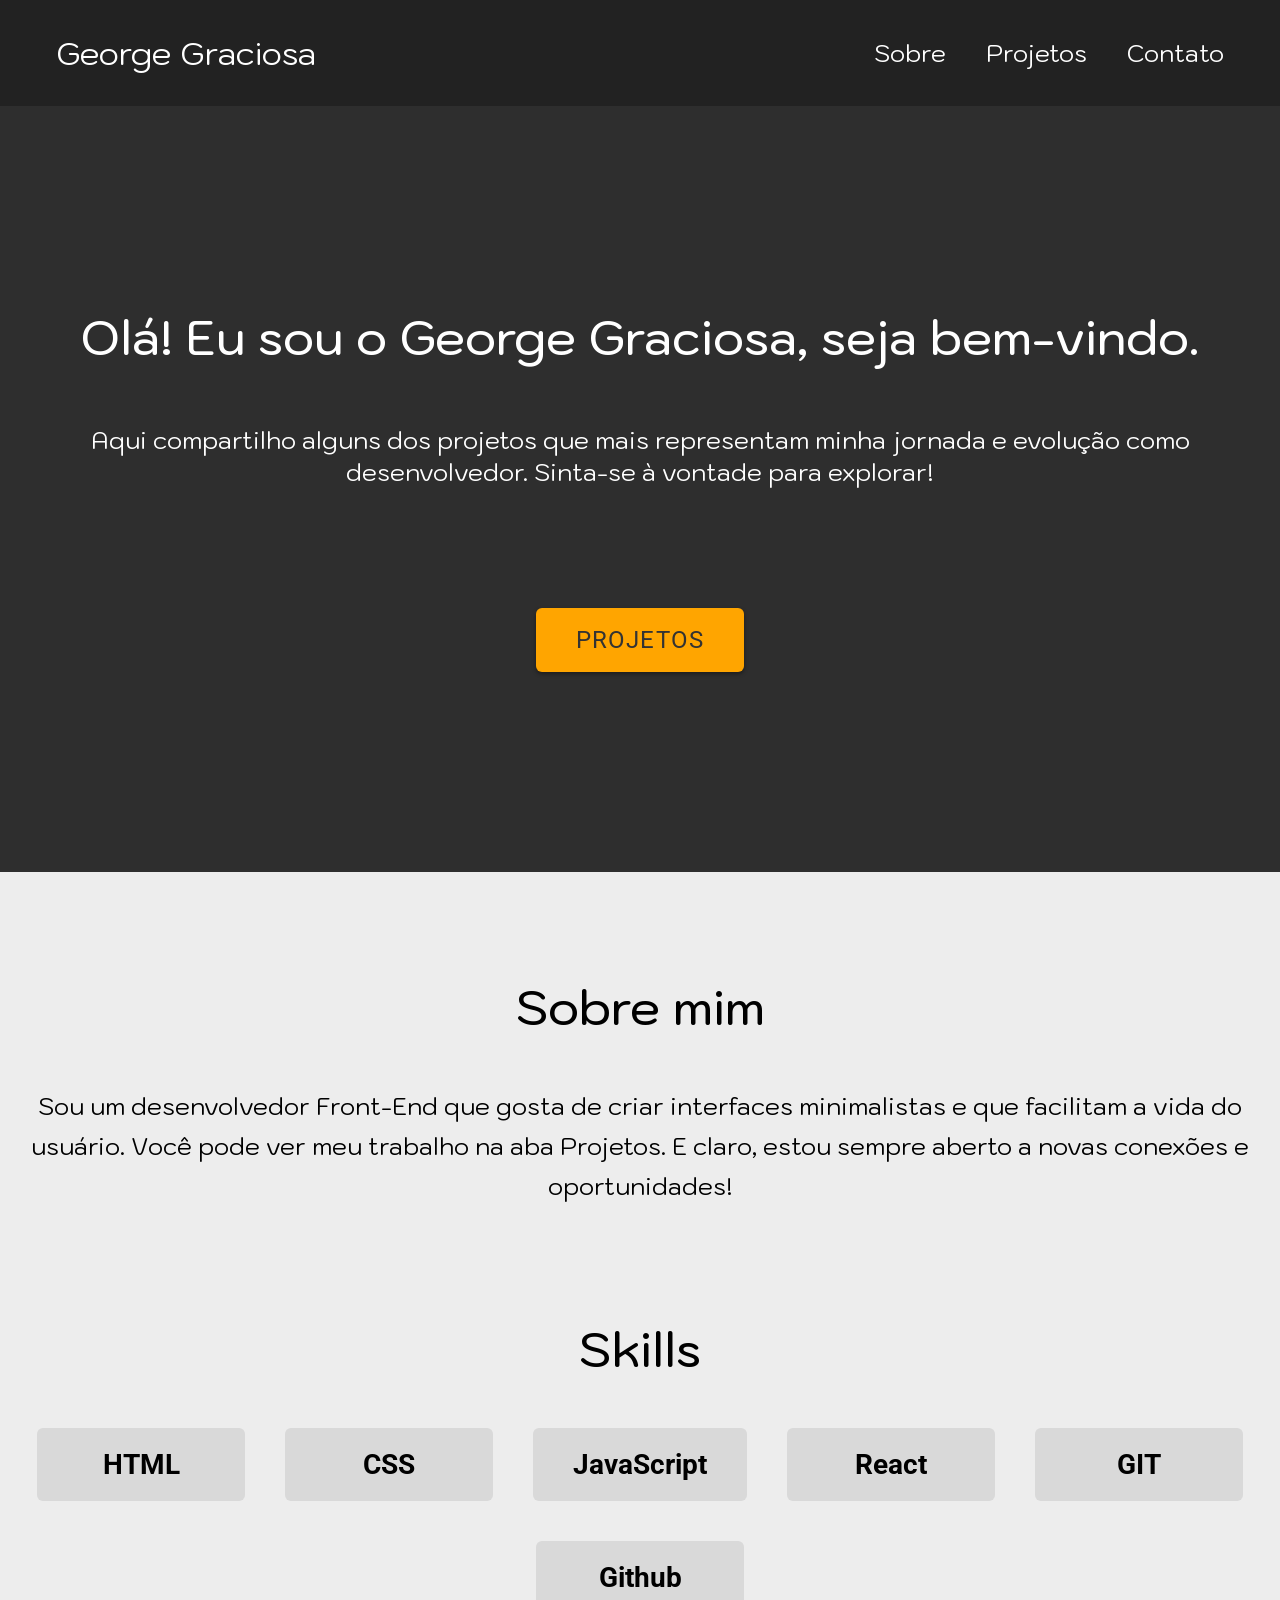
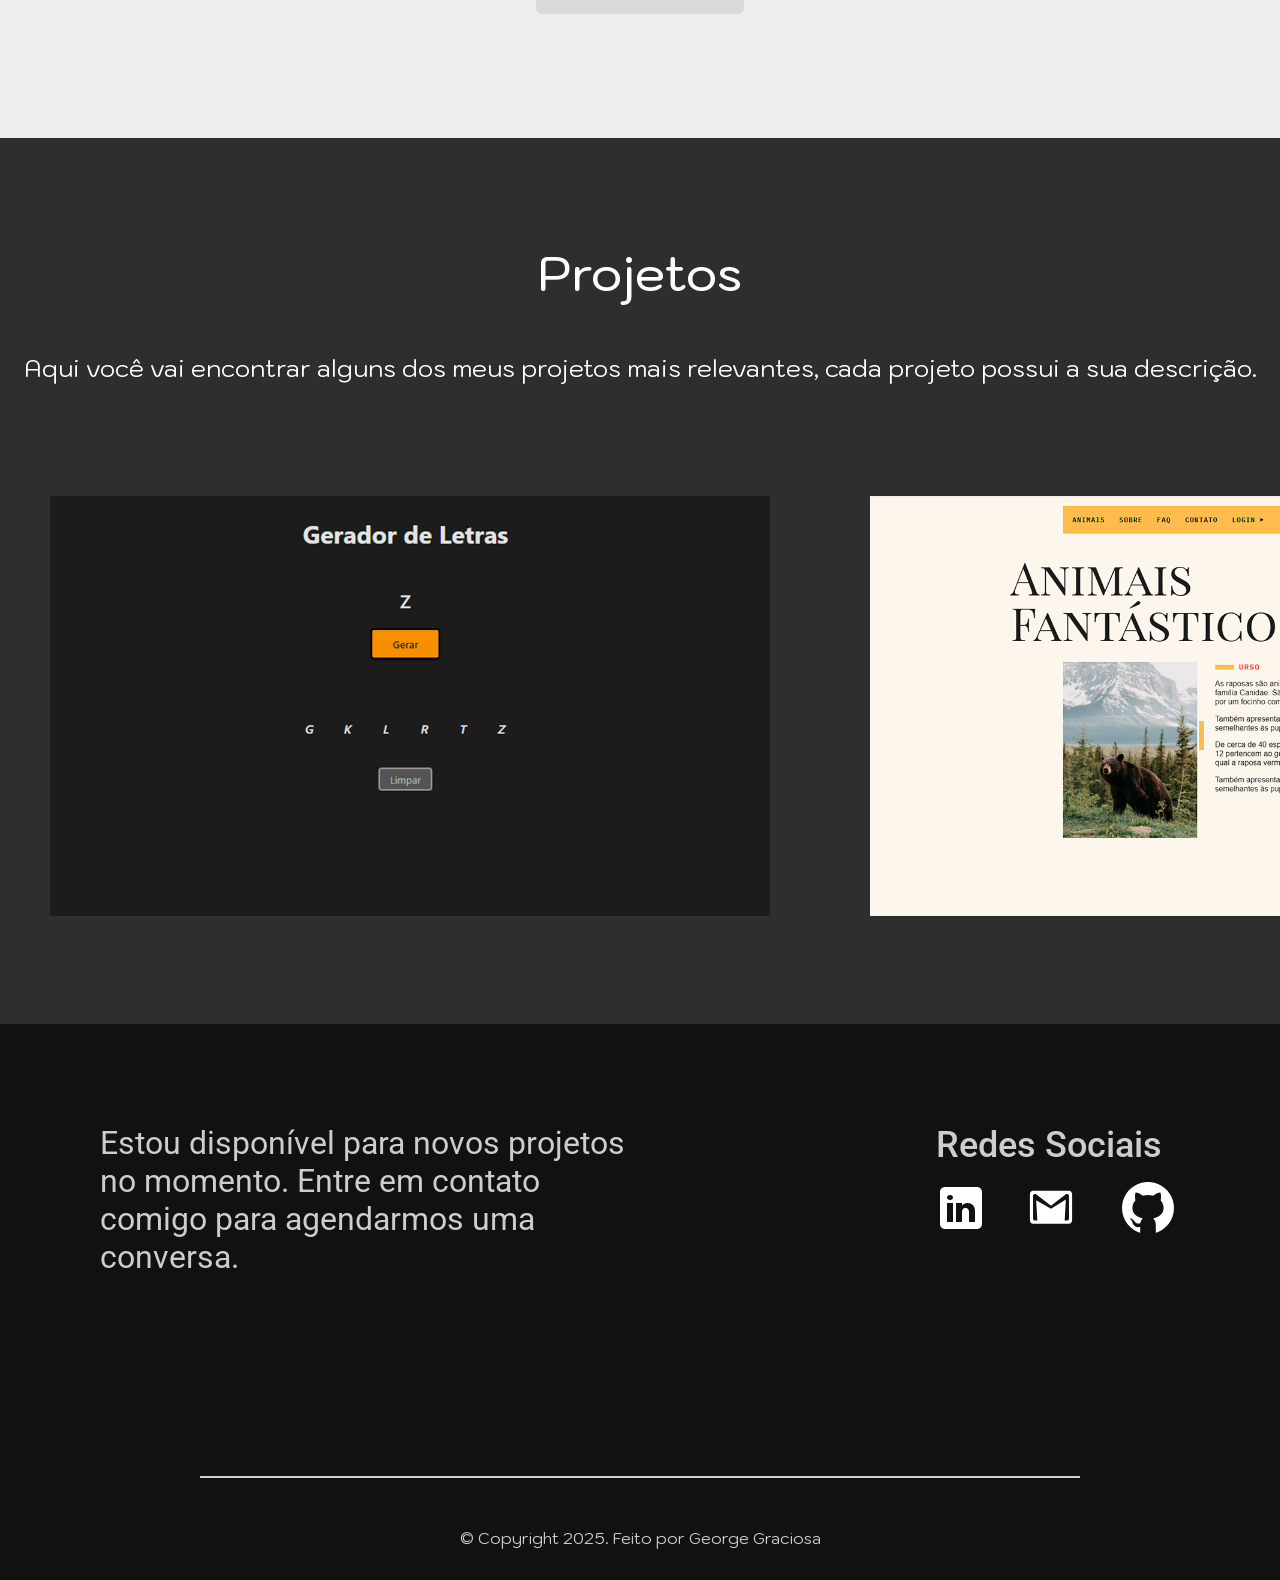
==== index.html @ 44a3e609 "estilizado parte de contatos, ajustado hover do header" ====
<!DOCTYPE html>
<html lang="pt_br">

<head>
  <meta charset="UTF-8">
  <meta name="viewport" content="width=device-width, initial-scale=1.0">
  <title>George Graciosa</title>
  <link rel="stylesheet" href="/style/style.css">
  <link rel="preconnect" href="https://fonts.googleapis.com">
  <link rel="preconnect" href="https://fonts.gstatic.com" crossorigin>
  <link href="https://fonts.googleapis.com/css2?family=Kodchasan:wght@400;500&family=Roboto:ital,wght@0,100..700;1,100..700&display=swap" rel="stylesheet">
</head>

<body>

  <div id="grid-container">
    <h3 id="home-title" class="kod-regular-font">
      <a href="#home">George Graciosa</a>
    </h3>
    <nav id="nav-menu">
      <ul id="nav-list">
        <li class="kod-regular-font"><a href="#sobre-menu">Sobre</a></li>
        <li class="kod-regular-font"><a href="#projetos-menu">Projetos</a></li>
        <li class="kod-regular-font"><a href="#contatos-menu">Contato</a></li>
      </ul>
    </nav>
  </div>

  <div id="home">
    <div id="home-text">
      <h1 class="kod-font">Olá! Eu sou o George Graciosa, seja bem-vindo.</h1>
      <p class="kod-regular-font">Aqui compartilho alguns dos projetos que mais representam minha jornada e evolução como desenvolvedor. Sinta-se à vontade para explorar!</p>
    </div>

    <button id="project-button">PROJETOS</button>
  </div>

  <div id="sobre-menu">
    <h2 class="kod-font">Sobre mim</h2>
    <p class="kod-regular-font">Sou um desenvolvedor Front-End que gosta de criar interfaces minimalistas e que facilitam a vida do usuário.
      Você pode ver meu trabalho na aba Projetos. E claro, estou sempre aberto a novas conexões e oportunidades!</p>

    <h2 class="kod-font">Skills</h2>
    <div id="skills">
      <ul>
        <li class="roboto-bold-font">HTML</li>
        <li class="roboto-bold-font">CSS</li>
        <li class="roboto-bold-font">JavaScript</li>
        <li class="roboto-bold-font">React</li>
        <li class="roboto-bold-font">GIT</li>
        <li class="roboto-bold-font">Github</li>
      </ul>
    </div>
  </div>

  <div id="projetos-menu">
    <h2 class="kod-font">Projetos</h2>
    <p class="kod-regular-font">Aqui você vai encontrar alguns dos meus projetos mais relevantes, cada projeto possui a sua descrição.</p>
    <div id="slides-wrapper">
      <ul id="slides">
        <li><img src="/img/foto1.png" alt=""></li>
        <li><img src="/img/foto3.png" alt=""></li>
        <li><img src="/img/foto2.png" alt=""></li>
      </ul>
    </div>
    <div id="slide-description" class="roboto-font"></div>
  </div>

  <div id="contatos-menu">
    <p class="roboto-regular-font">Estou disponível para novos projetos no momento. Entre em contato comigo para agendarmos uma conversa.</p>

    <div id="social-wrap">
      <h3 class='roboto-font'>Redes Sociais</h3>
      <ul id="socials">
        <li><img src="/img/icone3.svg" alt=""></li>
        <li><img src="/img/icone2.svg" alt=""></li>
        <li><img src="/img/icone1.svg" alt=""></li>
      </ul>
    </div>

    <div id="line"></div>
    <p class="kod-regular-font" id="footer">© Copyright 2025. Feito por George Graciosa</p>
  </div>

  <script src="/js/script.js"></script>
</body>

</html>
---- style/style.css ----
@import 'geral.css';
@import 'header.css';
@import 'home.css';
@import 'about.css';
@import 'project.css';
@import 'contact.css';
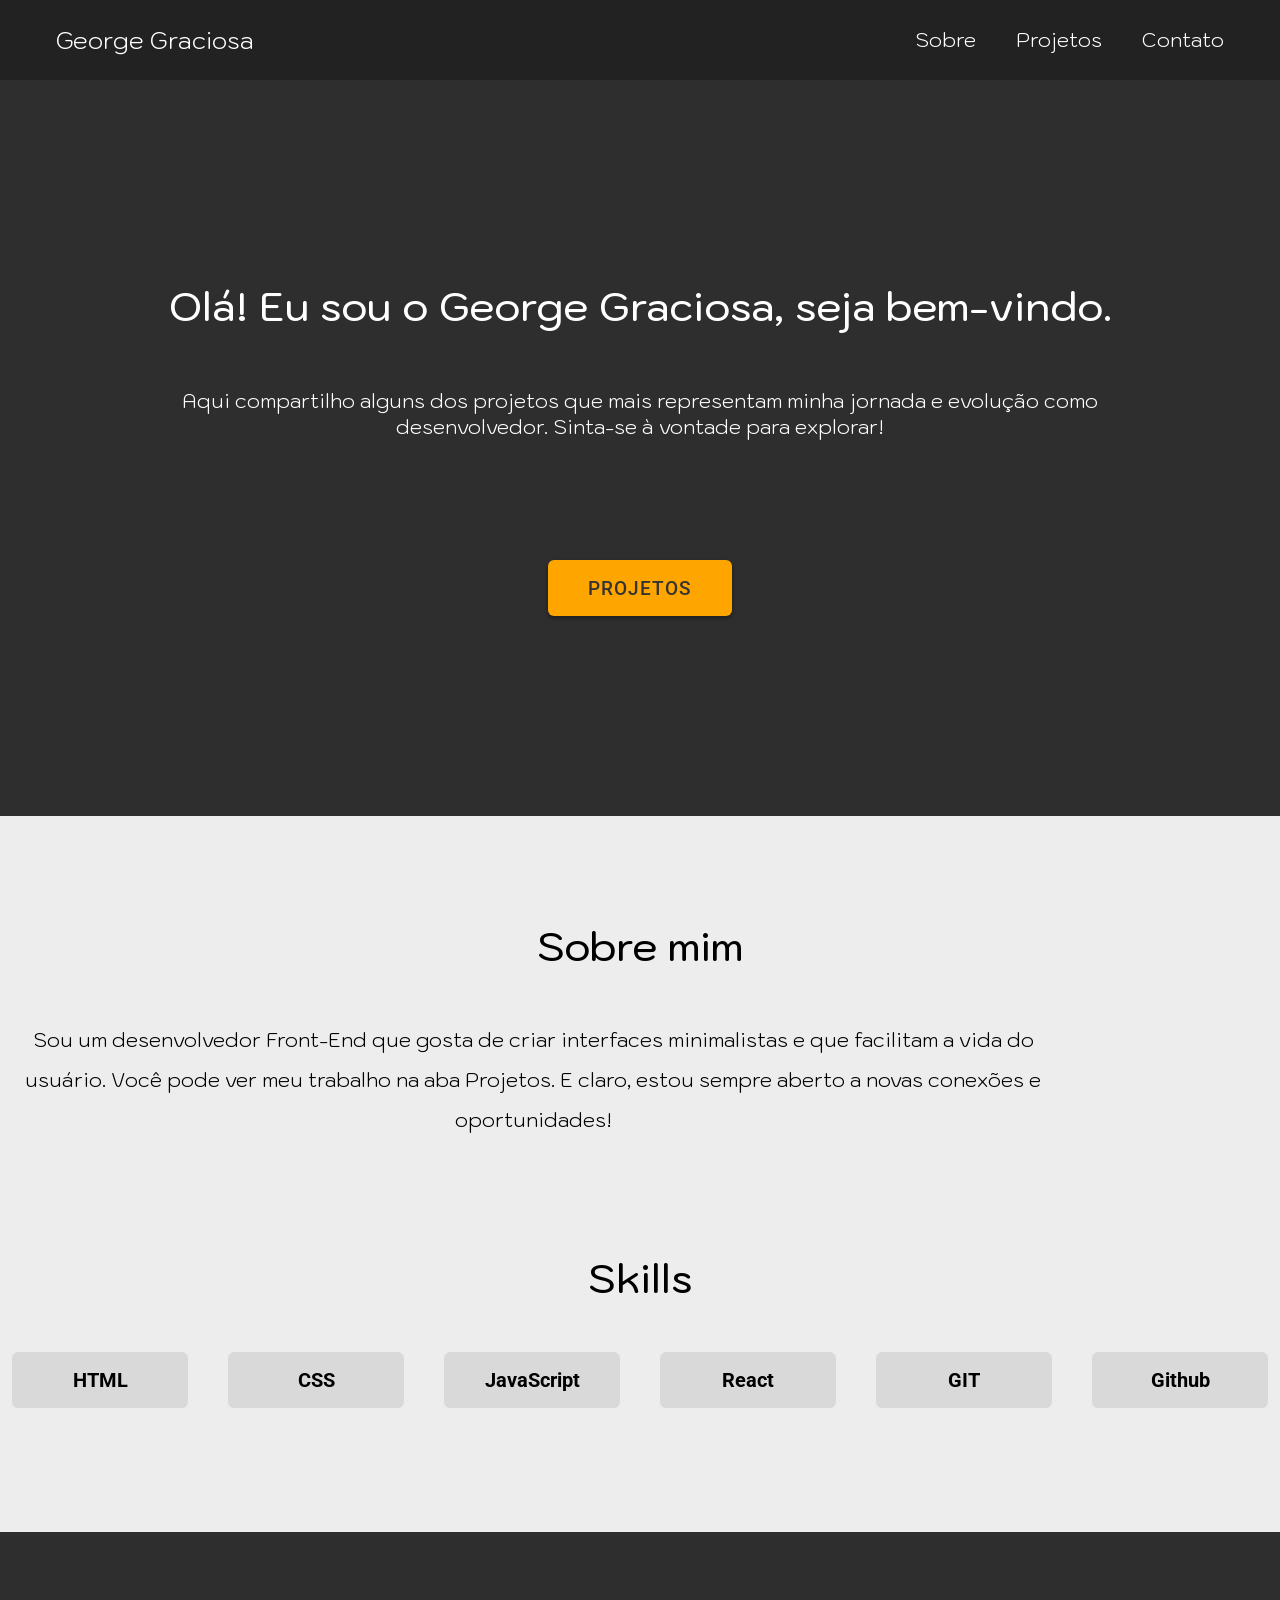
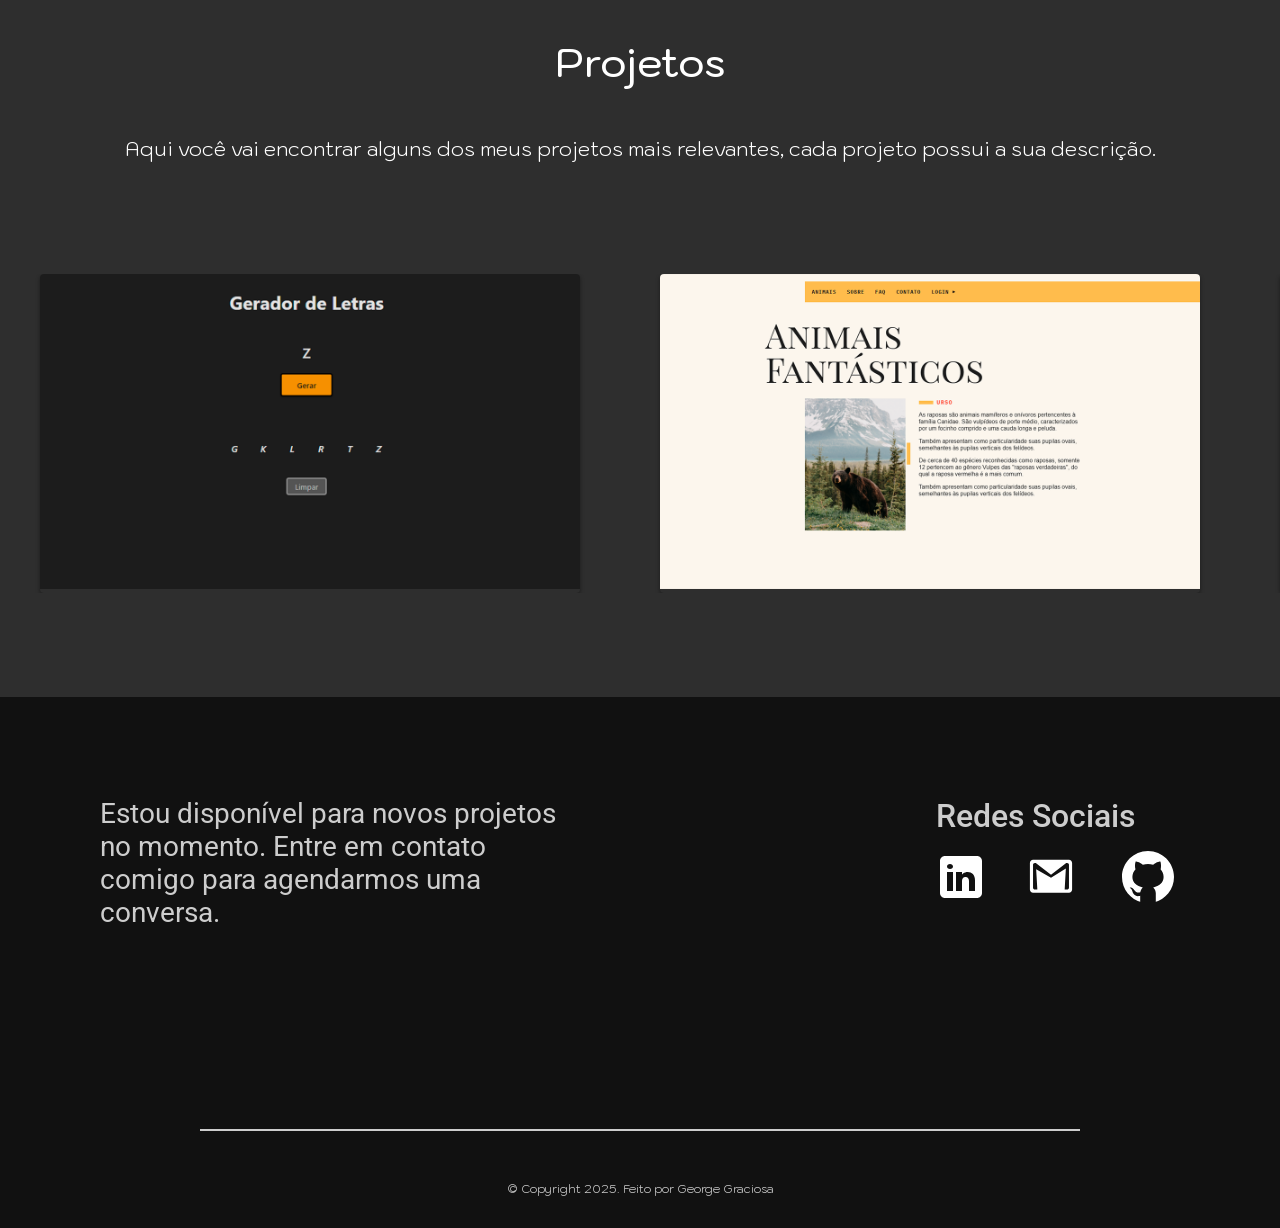
==== commit a462de78: "ajustado tamanho das fontes e imagens" ====
--- a/index.html
+++ b/index.html
@@ -8,7 +8,7 @@
   <link rel="stylesheet" href="/style/style.css">
   <link rel="preconnect" href="https://fonts.googleapis.com">
   <link rel="preconnect" href="https://fonts.gstatic.com" crossorigin>
-  <link href="https://fonts.googleapis.com/css2?family=Kodchasan:wght@400;500&family=Roboto:ital,wght@0,100..700;1,100..700&display=swap" rel="stylesheet">
+  <link href="https://fonts.googleapis.com/css2?family=Kodchasan:wght@300;500&family=Roboto:ital,wght@0,100..700;1,100..700&display=swap" rel="stylesheet">
 </head>
 
 <body>
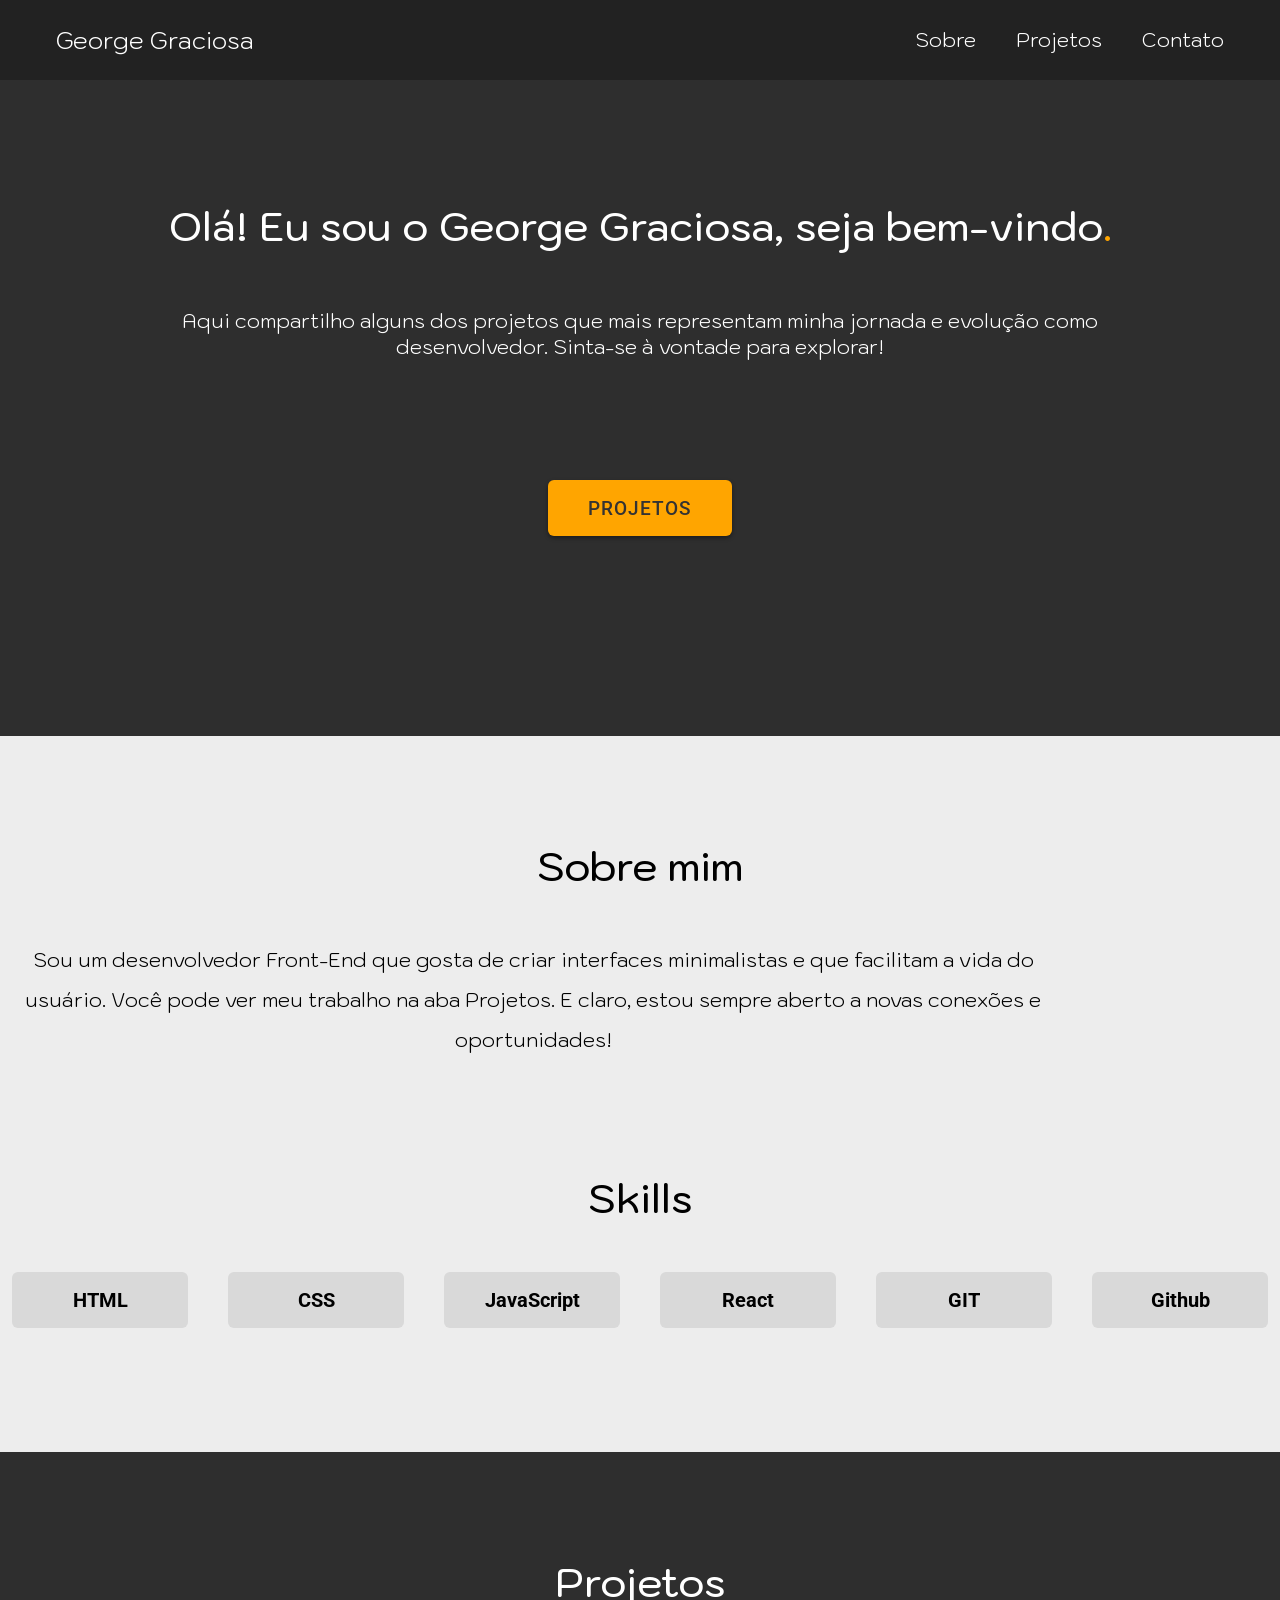
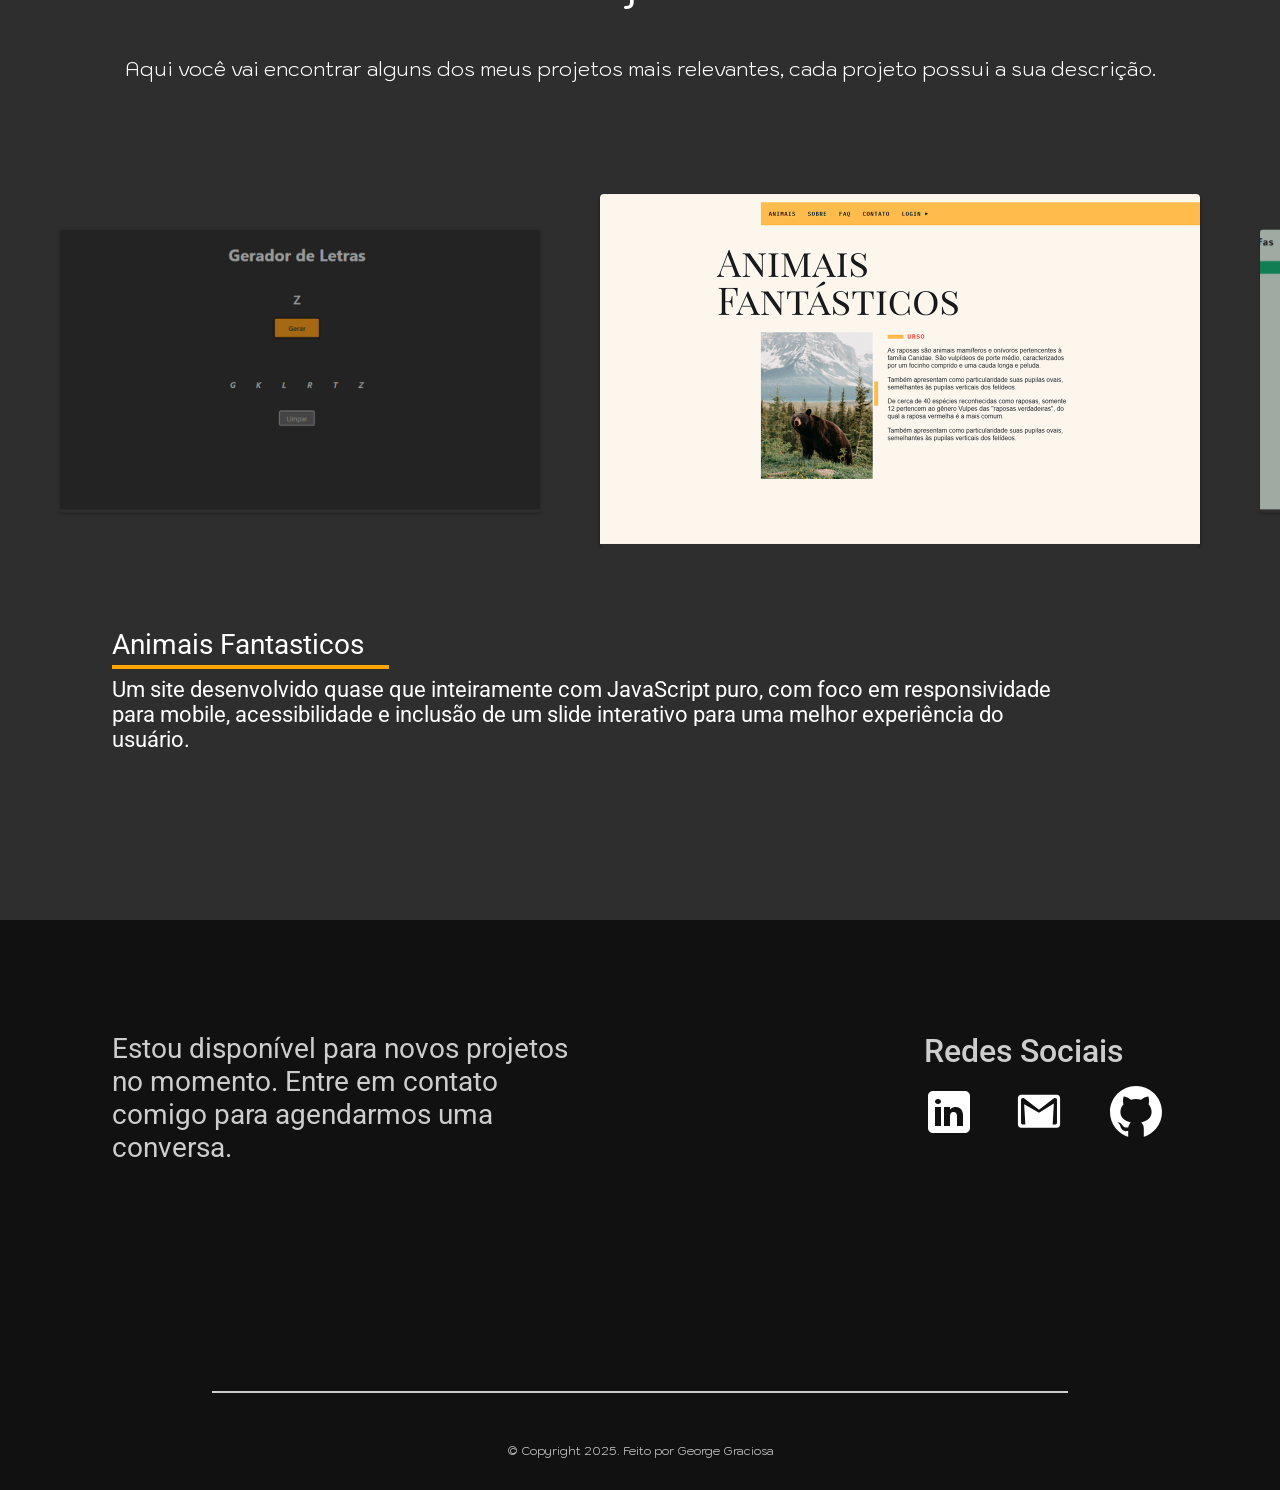
==== commit 92658453: "incluido ações com JS para mostrar os projetos e suas descricoes, ajustes no HTML e em alguns pontos" ====
--- a/index.html
+++ b/index.html
@@ -12,27 +12,28 @@
 </head>
 
 <body>
-
-  <div id="grid-container">
-    <h3 id="home-title" class="kod-regular-font">
-      <a href="#home">George Graciosa</a>
-    </h3>
-    <nav id="nav-menu">
-      <ul id="nav-list">
-        <li class="kod-regular-font"><a href="#sobre-menu">Sobre</a></li>
-        <li class="kod-regular-font"><a href="#projetos-menu">Projetos</a></li>
-        <li class="kod-regular-font"><a href="#contatos-menu">Contato</a></li>
-      </ul>
-    </nav>
-  </div>
+  <header id="header">
+    <div id="grid-container">
+      <h3 id="home-title" class="kod-regular-font">
+        <a href="#home">George Graciosa</a>
+      </h3>
+      <nav id="nav-menu">
+        <ul id="nav-list">
+          <li class="kod-regular-font"><a href="#sobre-menu">Sobre</a></li>
+          <li class="kod-regular-font"><a href="#projetos-menu">Projetos</a></li>
+          <li class="kod-regular-font"><a href="#contatos-menu">Contato</a></li>
+        </ul>
+      </nav>
+    </div>
+  </header>
 
   <div id="home">
     <div id="home-text">
-      <h1 class="kod-font">Olá! Eu sou o George Graciosa, seja bem-vindo.</h1>
+      <h1 class="kod-font">Olá! Eu sou o George Graciosa, seja bem-vindo<span>.</span></h1>
       <p class="kod-regular-font">Aqui compartilho alguns dos projetos que mais representam minha jornada e evolução como desenvolvedor. Sinta-se à vontade para explorar!</p>
     </div>
 
-    <button id="project-button">PROJETOS</button>
+    <a id="project-button" href="#projetos-menu">PROJETOS</a>
   </div>
 
   <div id="sobre-menu">
@@ -63,7 +64,21 @@
         <li><img src="/img/foto2.png" alt=""></li>
       </ul>
     </div>
-    <div id="slide-description" class="roboto-font"></div>
+    <div id="slide-description" class="roboto-font">
+      <div id="projeto1">
+        <h3><a href="https://github.com/GeorgeGraciosa/gerador-de-letras" target="_blank">Gerador de Letras</a></h3>
+        <p>Um gerador de letras aleatórias, criado com React.
+          Possui uma interface leve e responsiva, garantindo uma ótima experiência tanto em desktops quanto em dispositivos móveis.</p>
+      </div>
+      <div id="projeto2" class="active">
+        <h3><a href="https://github.com/GeorgeGraciosa/animais-fantasticos" target="_blank">Animais Fantasticos</a></h3>
+        <p>Um site desenvolvido quase que inteiramente com JavaScript puro, com foco em responsividade para mobile, acessibilidade e inclusão de um slide interativo para uma melhor experiência do usuário.</p>
+      </div>
+      <div id="projeto3">
+        <h3><a href="https://github.com/GeorgeGraciosa/aplicacao-de-tarefas" target="_blank">Lista de Tarefas</a></h3>
+        <p>Este projeto é uma aplicação desenvolvida com React para o gerenciamento de tarefas pessoais, com foco em separação entre tarefas de casa e tarefas relacionadas ao trabalho.</p>
+      </div>
+    </div>
   </div>
 
   <div id="contatos-menu">
@@ -72,17 +87,18 @@
     <div id="social-wrap">
       <h3 class='roboto-font'>Redes Sociais</h3>
       <ul id="socials">
-        <li><img src="/img/icone3.svg" alt=""></li>
-        <li><img src="/img/icone2.svg" alt=""></li>
-        <li><img src="/img/icone1.svg" alt=""></li>
+        <li><a href="https://www.linkedin.com/in/george-graciosa/" target="_blank"><img src="/img/icone3.svg" alt="icone linkedin"></a></li>
+        <li><a href="#contatos-menu" id="email"><img src="/img/icone2.svg" alt="icone e-mail"></a></li>
+        <li><a href="https://github.com/GeorgeGraciosa" target="_blank"><img src="/img/icone1.svg" alt="icone github"></a></li>
       </ul>
+      <div id="alert" class="alert">E-mail copiado!</div>
     </div>
 
     <div id="line"></div>
     <p class="kod-regular-font" id="footer">© Copyright 2025. Feito por George Graciosa</p>
   </div>
 
-  <script src="/js/script.js"></script>
+  <script type="module" src="/js/script.js"></script>
 </body>
 
 </html>
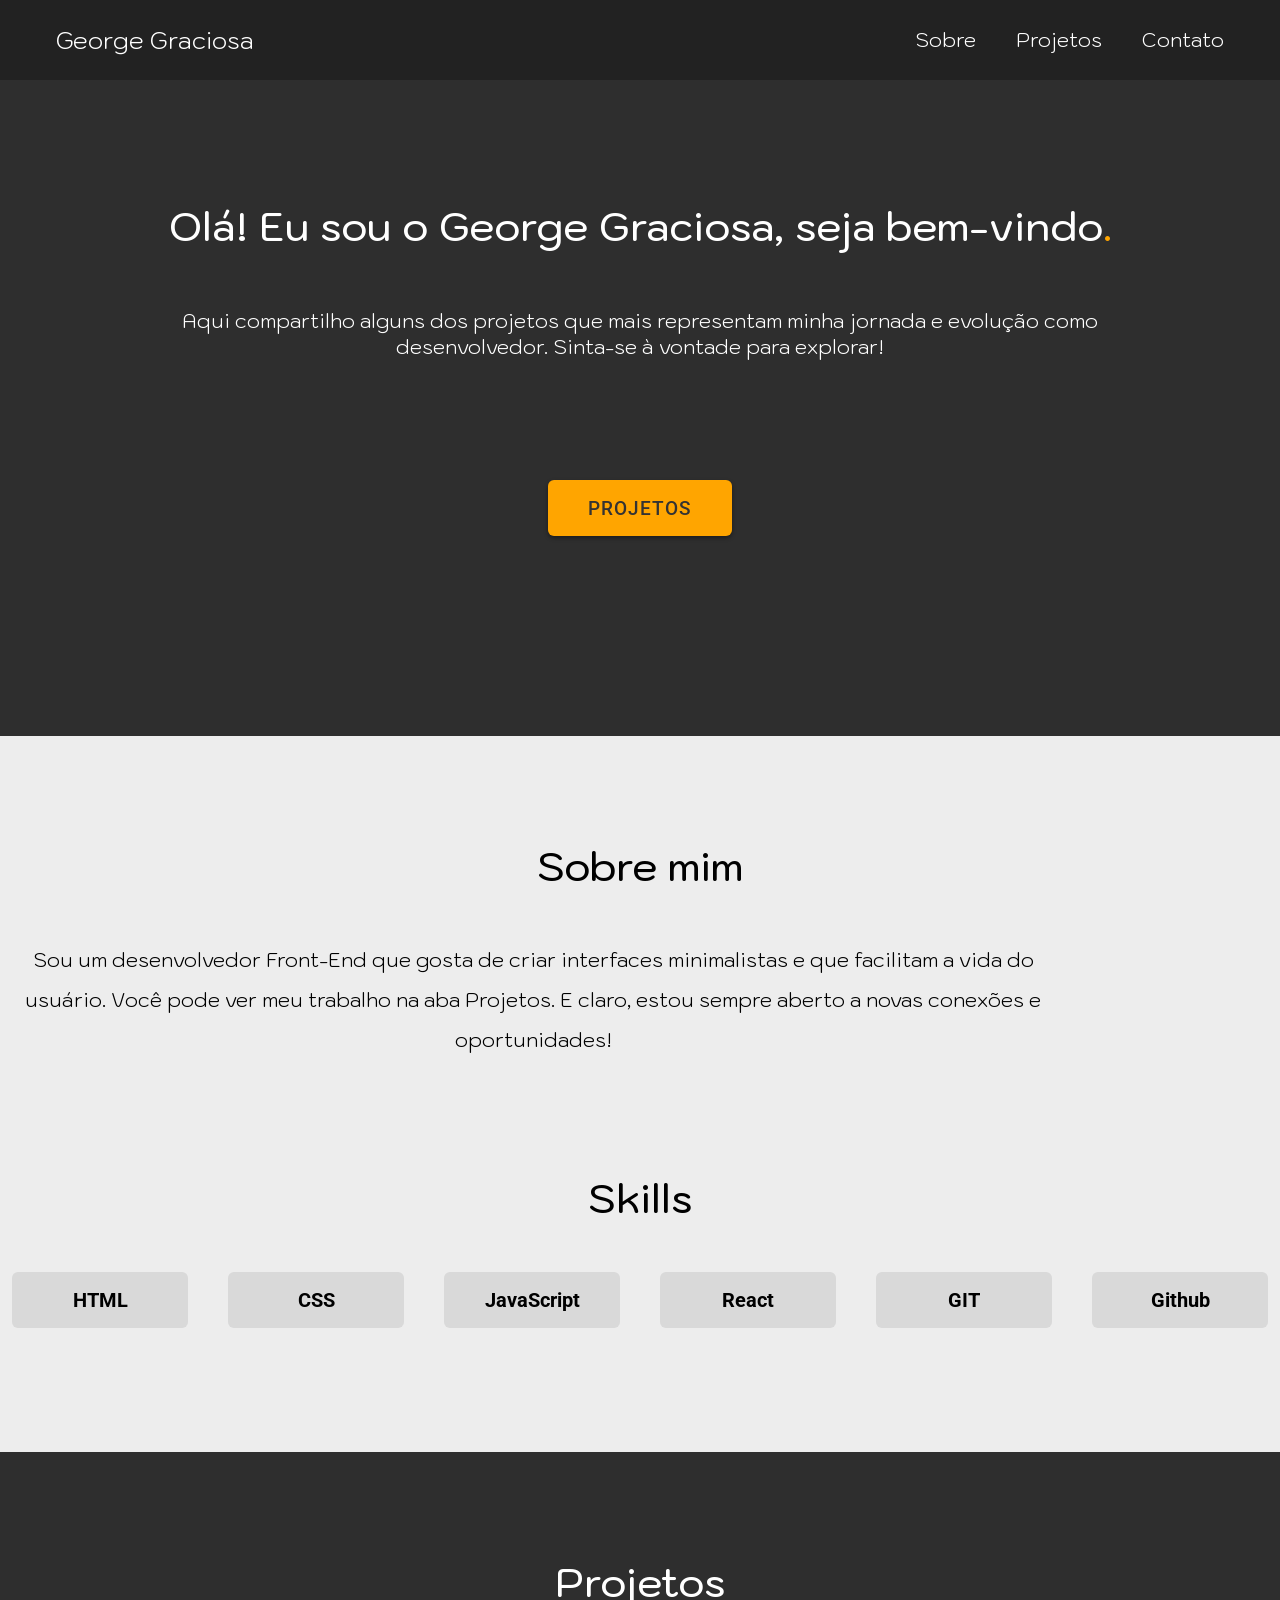
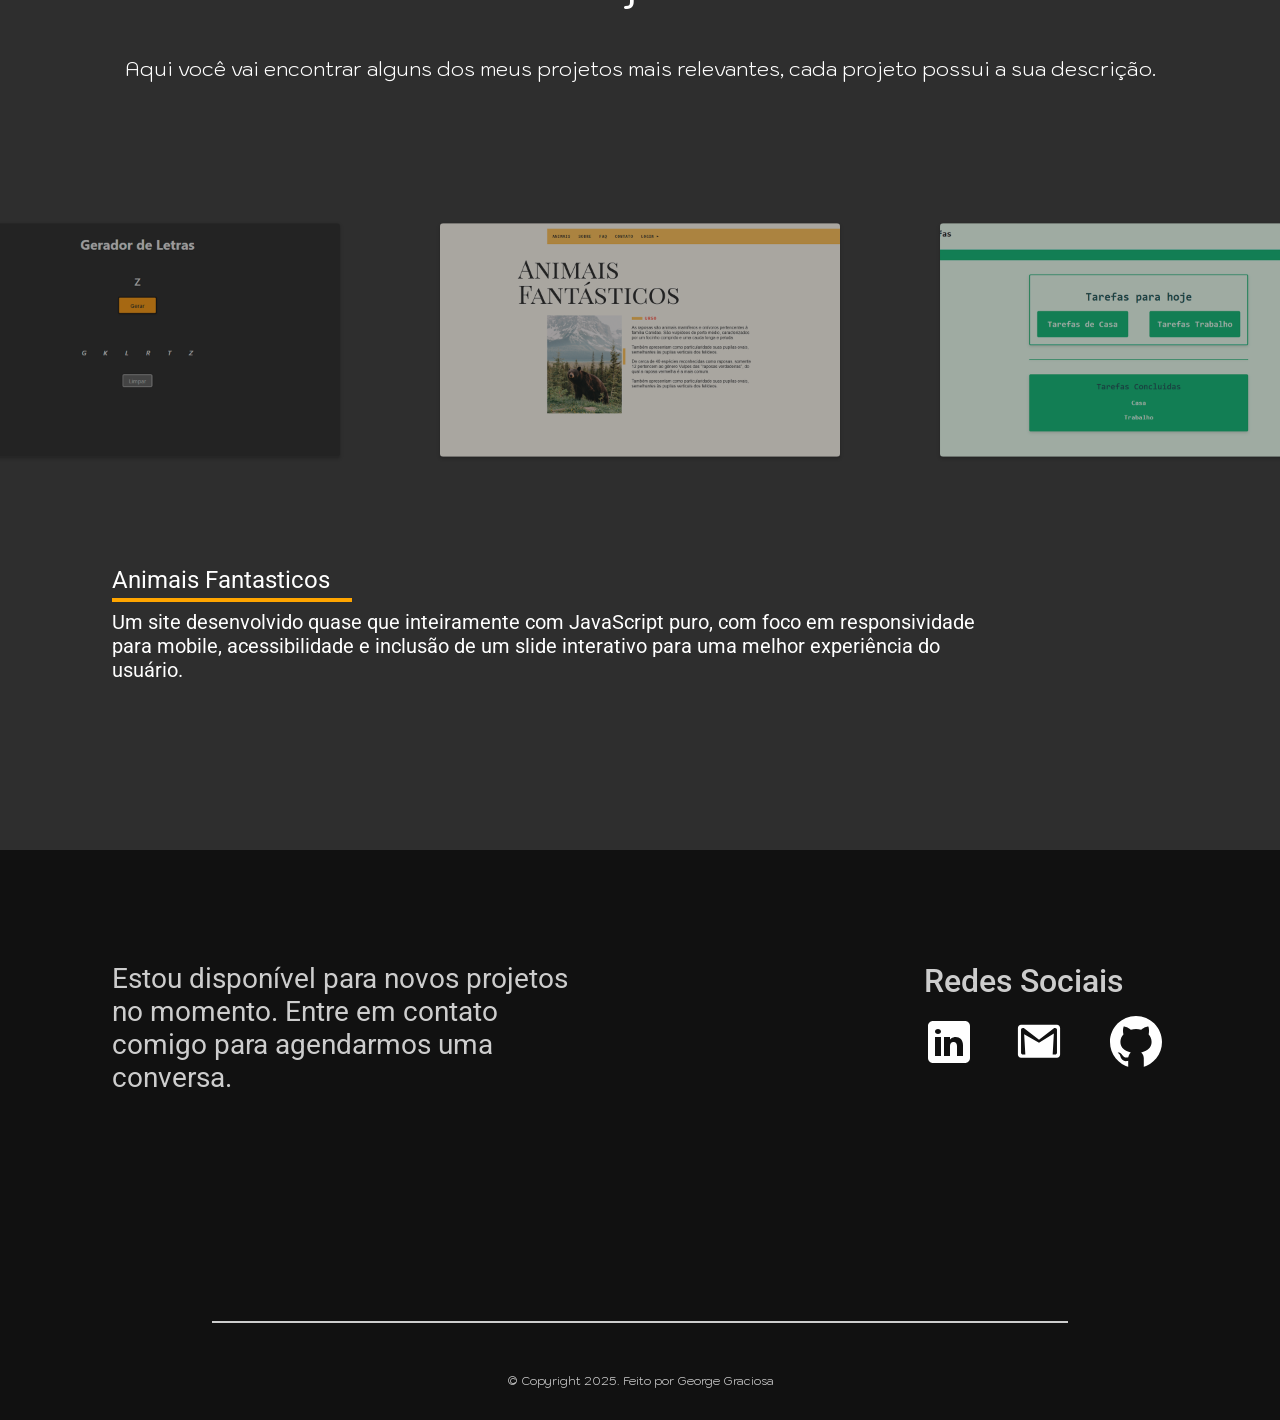
==== commit 75967522: "incluido estilo para mobile" ====
--- a/index.html
+++ b/index.html
@@ -5,7 +5,7 @@
   <meta charset="UTF-8">
   <meta name="viewport" content="width=device-width, initial-scale=1.0">
   <title>George Graciosa</title>
-  <link rel="stylesheet" href="/style/style.css">
+  <link rel="stylesheet" href="style/style.css">
   <link rel="preconnect" href="https://fonts.googleapis.com">
   <link rel="preconnect" href="https://fonts.gstatic.com" crossorigin>
   <link href="https://fonts.googleapis.com/css2?family=Kodchasan:wght@300;500&family=Roboto:ital,wght@0,100..700;1,100..700&display=swap" rel="stylesheet">
@@ -18,6 +18,7 @@
         <a href="#home">George Graciosa</a>
       </h3>
       <nav id="nav-menu">
+        <button id="menu-mobile" aria-expanded="false" aria-controls="menu"></button>
         <ul id="nav-list">
           <li class="kod-regular-font"><a href="#sobre-menu">Sobre</a></li>
           <li class="kod-regular-font"><a href="#projetos-menu">Projetos</a></li>
@@ -59,9 +60,22 @@
     <p class="kod-regular-font">Aqui você vai encontrar alguns dos meus projetos mais relevantes, cada projeto possui a sua descrição.</p>
     <div id="slides-wrapper">
       <ul id="slides">
-        <li><img src="/img/foto1.png" alt=""></li>
-        <li><img src="/img/foto3.png" alt=""></li>
-        <li><img src="/img/foto2.png" alt=""></li>
+        <li><img src="/img/foto1.png" alt="projeto1"></li>
+        <div id="slide-text-mobile">
+          <h3><a href="https://github.com/GeorgeGraciosa/gerador-de-letras" target="_blank">Gerador de Letras</a></h3>
+          <p>Um gerador de letras aleatórias, criado com React.
+            Possui uma interface leve e responsiva, garantindo uma ótima experiência tanto em desktops quanto em dispositivos móveis.</p>
+        </div>
+        <li><img src="/img/foto3.png" alt="projeto2"></li>
+        <div id="slide-text-mobile">
+          <h3><a href="https://github.com/GeorgeGraciosa/animais-fantasticos" target="_blank">Animais Fantasticos</a></h3>
+          <p>Um site desenvolvido quase que inteiramente com JavaScript puro, com foco em responsividade para mobile, acessibilidade e inclusão de um slide interativo para uma melhor experiência do usuário.</p>
+        </div>
+        <li><img src="/img/foto2.png" alt="projeto3"></li>
+        <div id="slide-text-mobile">
+          <h3><a href="https://github.com/GeorgeGraciosa/aplicacao-de-tarefas" target="_blank">Lista de Tarefas</a></h3>
+          <p>Este projeto é uma aplicação desenvolvida com React para o gerenciamento de tarefas pessoais, com foco em separação entre tarefas de casa e tarefas relacionadas ao trabalho.</p>
+        </div>
       </ul>
     </div>
     <div id="slide-description" class="roboto-font">
--- a/style/style.css
+++ b/style/style.css
@@ -4,3 +4,4 @@
 @import 'about.css';
 @import 'project.css';
 @import 'contact.css';
+@import 'menu-mobile.css';
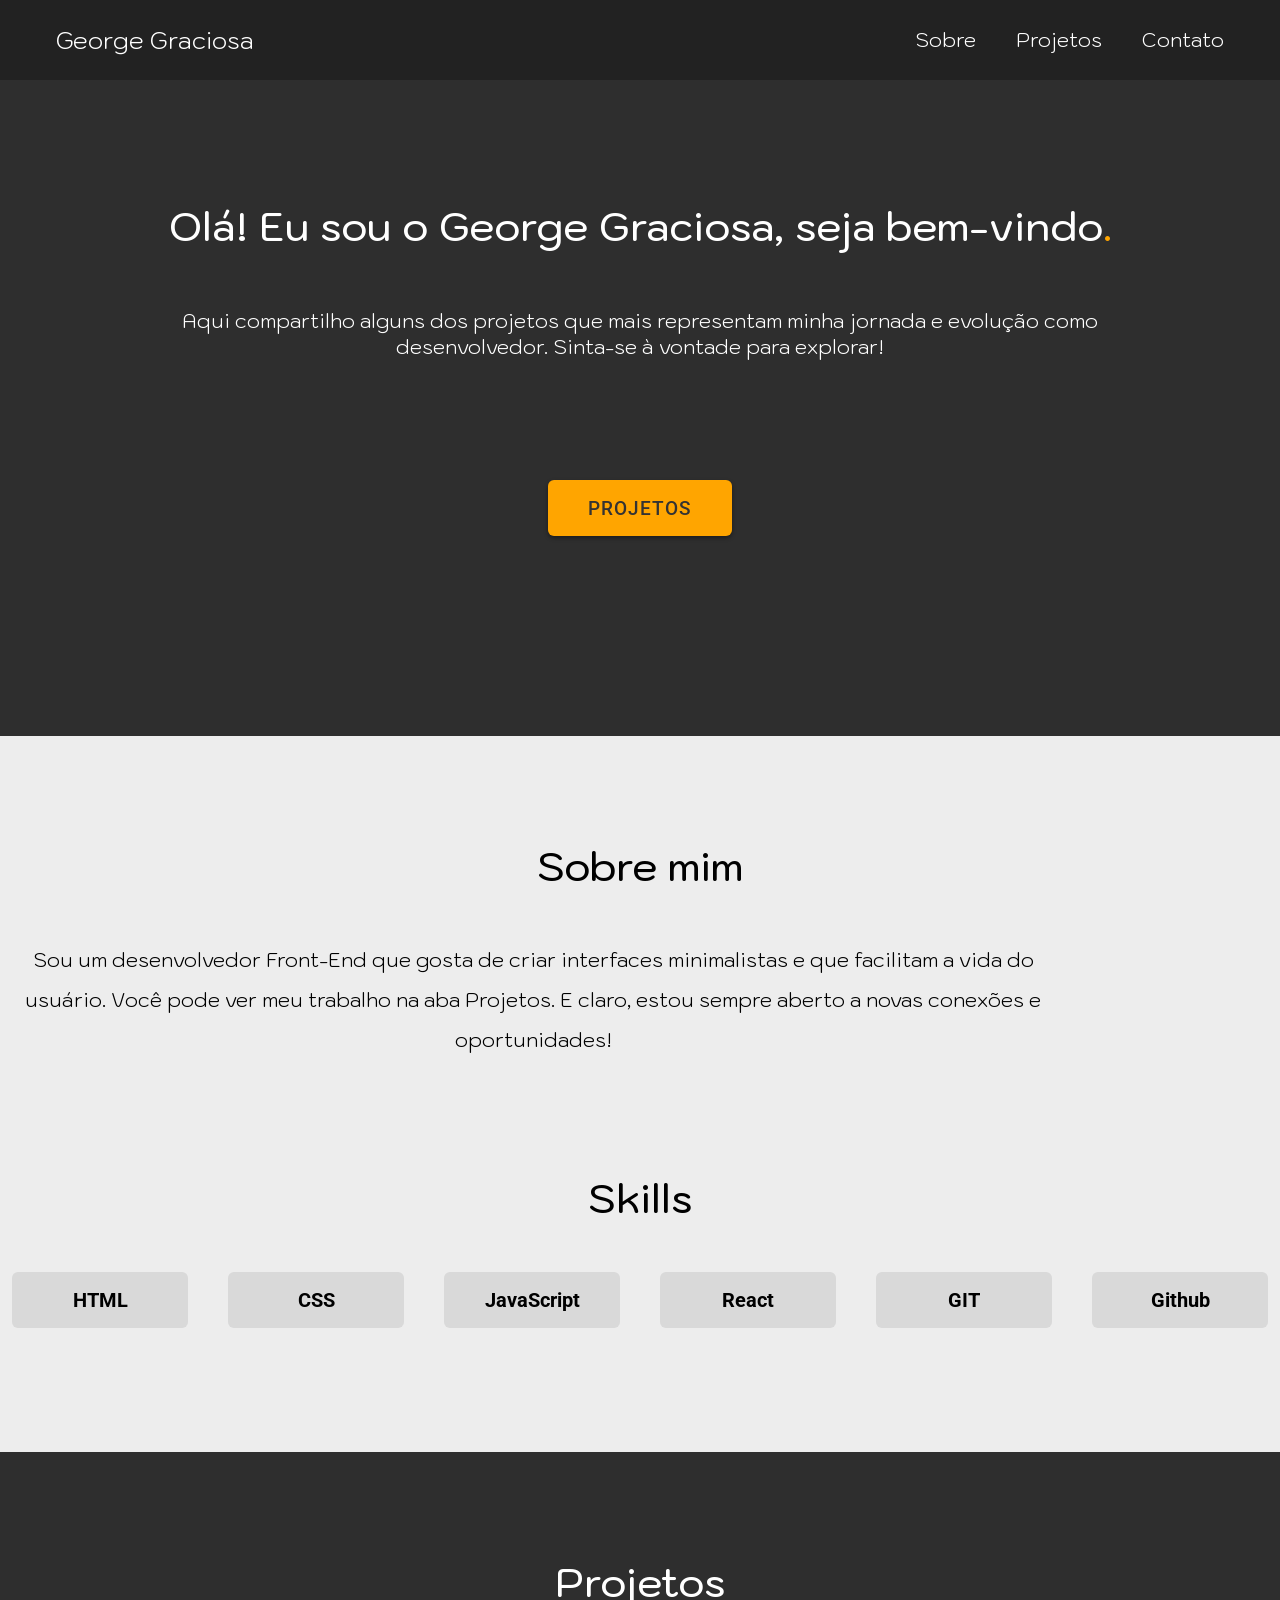
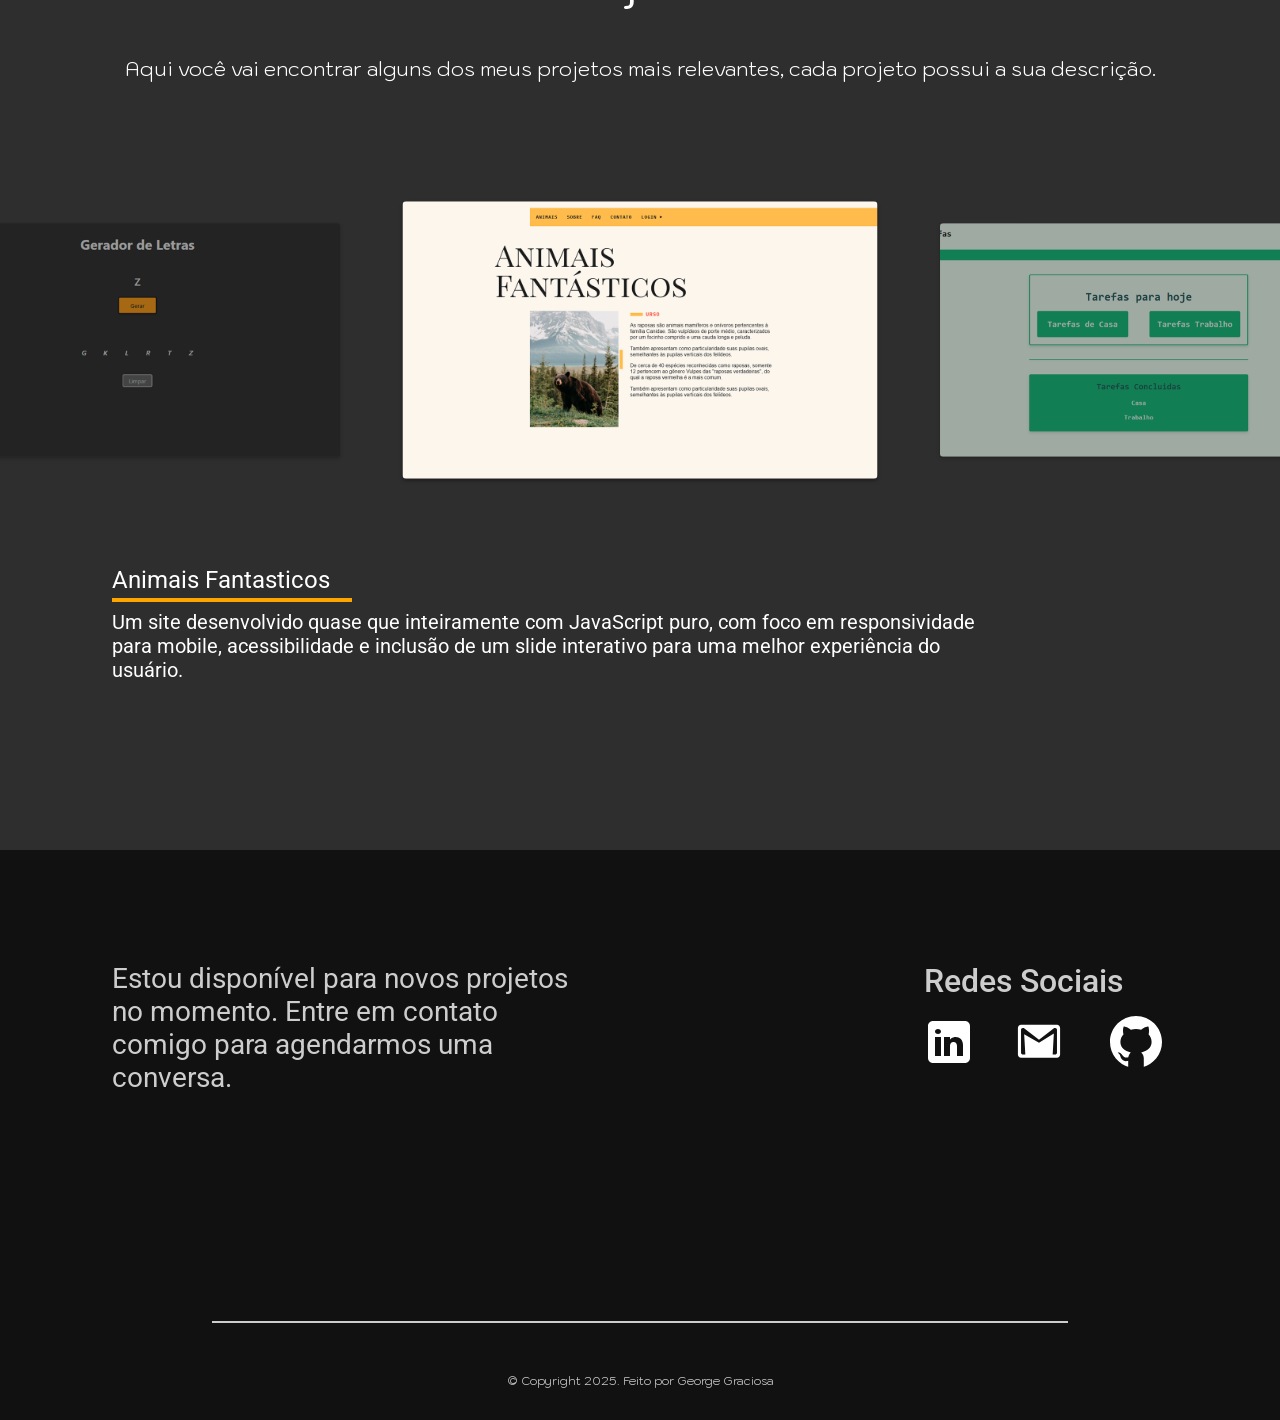
==== commit 8a78824d: "ajustados alguns erros na responsividade" ====
--- a/index.html
+++ b/index.html
@@ -60,22 +60,31 @@
     <p class="kod-regular-font">Aqui você vai encontrar alguns dos meus projetos mais relevantes, cada projeto possui a sua descrição.</p>
     <div id="slides-wrapper">
       <ul id="slides">
-        <li><img src="/img/foto1.png" alt="projeto1"></li>
-        <div id="slide-text-mobile">
-          <h3><a href="https://github.com/GeorgeGraciosa/gerador-de-letras" target="_blank">Gerador de Letras</a></h3>
-          <p>Um gerador de letras aleatórias, criado com React.
-            Possui uma interface leve e responsiva, garantindo uma ótima experiência tanto em desktops quanto em dispositivos móveis.</p>
-        </div>
-        <li><img src="/img/foto3.png" alt="projeto2"></li>
-        <div id="slide-text-mobile">
-          <h3><a href="https://github.com/GeorgeGraciosa/animais-fantasticos" target="_blank">Animais Fantasticos</a></h3>
-          <p>Um site desenvolvido quase que inteiramente com JavaScript puro, com foco em responsividade para mobile, acessibilidade e inclusão de um slide interativo para uma melhor experiência do usuário.</p>
-        </div>
-        <li><img src="/img/foto2.png" alt="projeto3"></li>
-        <div id="slide-text-mobile">
-          <h3><a href="https://github.com/GeorgeGraciosa/aplicacao-de-tarefas" target="_blank">Lista de Tarefas</a></h3>
-          <p>Este projeto é uma aplicação desenvolvida com React para o gerenciamento de tarefas pessoais, com foco em separação entre tarefas de casa e tarefas relacionadas ao trabalho.</p>
-        </div>
+        <li><img src="/img/foto1.png" alt="projeto1">
+          <div class="slide-text-mobile">
+            <h3><a href="https://github.com/GeorgeGraciosa/gerador-de-letras" target="_blank">Gerador de Letras</a></h3>
+            <p>Um gerador de letras aleatórias, criado com React.
+              Possui uma interface leve e responsiva, garantindo uma ótima experiência tanto em desktops quanto em dispositivos móveis.</p>
+          </div>
+        </li>
+
+
+        <li><img src="/img/foto3.png" alt="projeto2">
+          <div class="slide-text-mobile">
+            <h3><a href="https://github.com/GeorgeGraciosa/animais-fantasticos" target="_blank">Animais Fantasticos</a></h3>
+            <p>Um site desenvolvido quase que inteiramente com JavaScript puro, com foco em responsividade para mobile, acessibilidade e inclusão de um slide interativo para uma melhor experiência do usuário.</p>
+          </div>
+        </li>
+
+
+        <li><img src="/img/foto2.png" alt="projeto3">
+          <div class="slide-text-mobile">
+            <h3><a href="https://github.com/GeorgeGraciosa/aplicacao-de-tarefas" target="_blank">Lista de Tarefas</a></h3>
+            <p>Este projeto é uma aplicação desenvolvida com React para o gerenciamento de tarefas pessoais, com foco em separação entre tarefas de casa e tarefas relacionadas ao trabalho.</p>
+          </div>
+        </li>
+
+
       </ul>
     </div>
     <div id="slide-description" class="roboto-font">
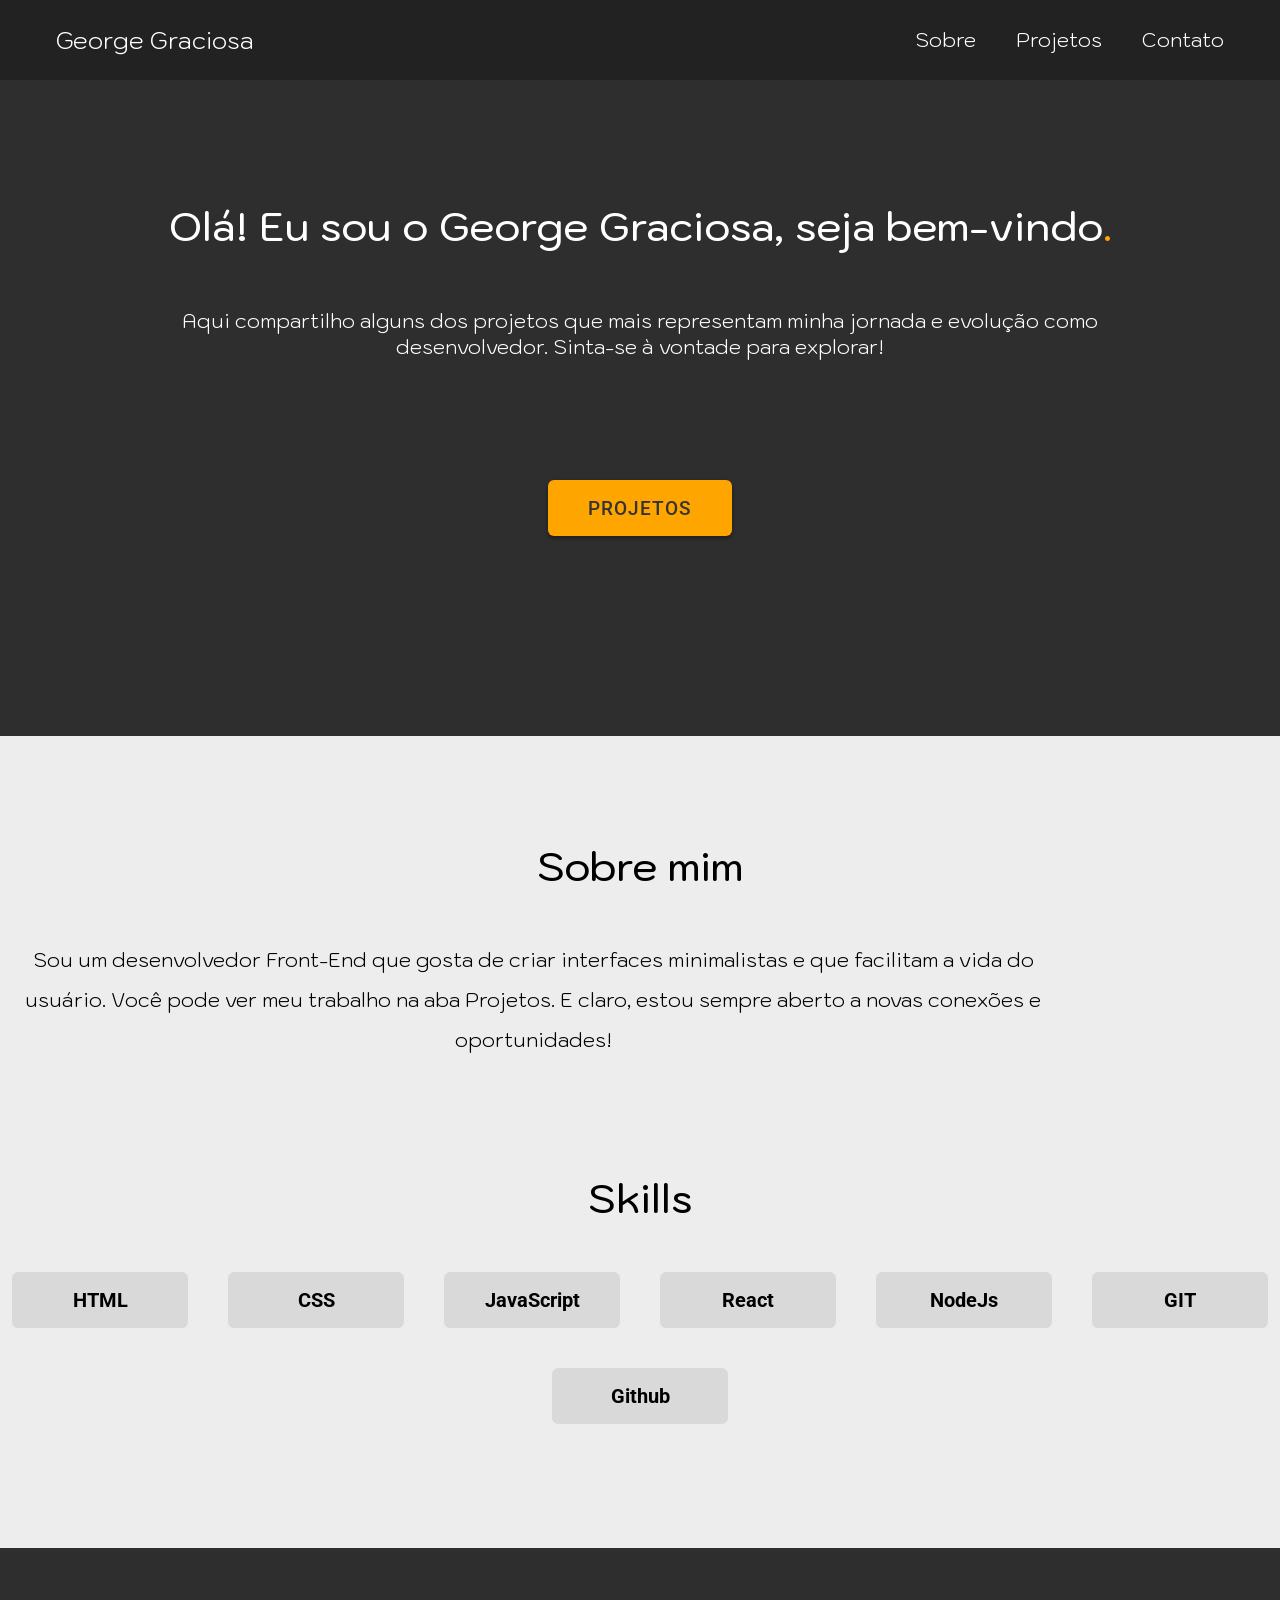
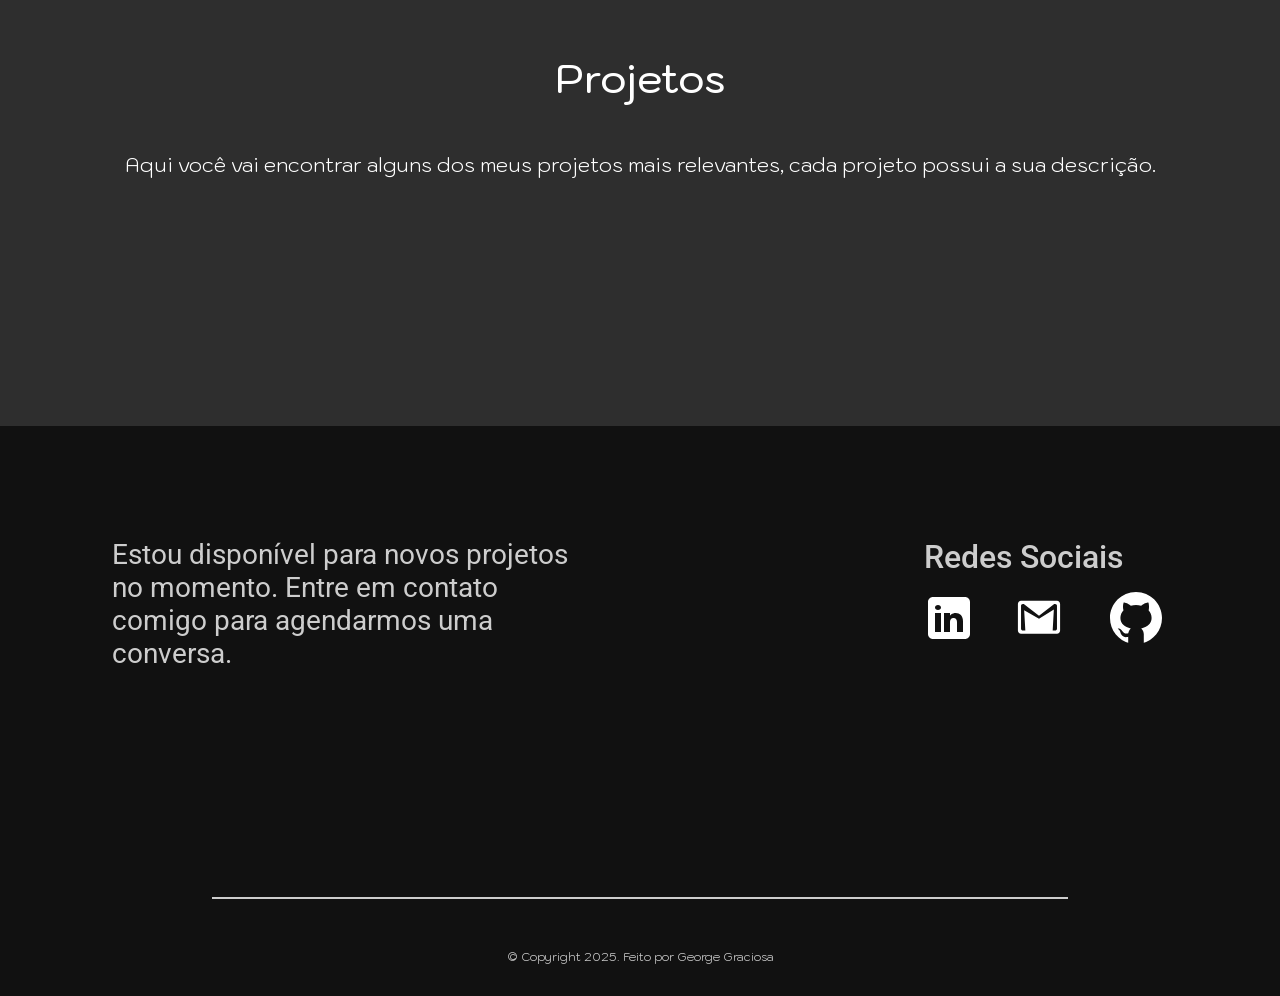
==== commit 897aa507: "automatizado o processo de incluir os melhores 3 projetos, pequenas configurações de media" ====
--- a/index.html
+++ b/index.html
@@ -49,8 +49,10 @@
         <li class="roboto-bold-font">CSS</li>
         <li class="roboto-bold-font">JavaScript</li>
         <li class="roboto-bold-font">React</li>
+        <li class="roboto-bold-font">NodeJs</li>
         <li class="roboto-bold-font">GIT</li>
         <li class="roboto-bold-font">Github</li>
+
       </ul>
     </div>
   </div>
@@ -60,47 +62,10 @@
     <p class="kod-regular-font">Aqui você vai encontrar alguns dos meus projetos mais relevantes, cada projeto possui a sua descrição.</p>
     <div id="slides-wrapper">
       <ul id="slides">
-        <li><img src="/img/foto1.png" alt="projeto1">
-          <div class="slide-text-mobile">
-            <h3><a href="https://github.com/GeorgeGraciosa/gerador-de-letras" target="_blank">Gerador de Letras</a></h3>
-            <p>Um gerador de letras aleatórias, criado com React.
-              Possui uma interface leve e responsiva, garantindo uma ótima experiência tanto em desktops quanto em dispositivos móveis.</p>
-          </div>
-        </li>
-
-
-        <li><img src="/img/foto3.png" alt="projeto2">
-          <div class="slide-text-mobile">
-            <h3><a href="https://github.com/GeorgeGraciosa/animais-fantasticos" target="_blank">Animais Fantasticos</a></h3>
-            <p>Um site desenvolvido quase que inteiramente com JavaScript puro, com foco em responsividade para mobile, acessibilidade e inclusão de um slide interativo para uma melhor experiência do usuário.</p>
-          </div>
-        </li>
-
-
-        <li><img src="/img/foto2.png" alt="projeto3">
-          <div class="slide-text-mobile">
-            <h3><a href="https://github.com/GeorgeGraciosa/aplicacao-de-tarefas" target="_blank">Lista de Tarefas</a></h3>
-            <p>Este projeto é uma aplicação desenvolvida com React para o gerenciamento de tarefas pessoais, com foco em separação entre tarefas de casa e tarefas relacionadas ao trabalho.</p>
-          </div>
-        </li>
-
-
       </ul>
     </div>
     <div id="slide-description" class="roboto-font">
-      <div id="projeto1">
-        <h3><a href="https://github.com/GeorgeGraciosa/gerador-de-letras" target="_blank">Gerador de Letras</a></h3>
-        <p>Um gerador de letras aleatórias, criado com React.
-          Possui uma interface leve e responsiva, garantindo uma ótima experiência tanto em desktops quanto em dispositivos móveis.</p>
-      </div>
-      <div id="projeto2" class="active">
-        <h3><a href="https://github.com/GeorgeGraciosa/animais-fantasticos" target="_blank">Animais Fantasticos</a></h3>
-        <p>Um site desenvolvido quase que inteiramente com JavaScript puro, com foco em responsividade para mobile, acessibilidade e inclusão de um slide interativo para uma melhor experiência do usuário.</p>
-      </div>
-      <div id="projeto3">
-        <h3><a href="https://github.com/GeorgeGraciosa/aplicacao-de-tarefas" target="_blank">Lista de Tarefas</a></h3>
-        <p>Este projeto é uma aplicação desenvolvida com React para o gerenciamento de tarefas pessoais, com foco em separação entre tarefas de casa e tarefas relacionadas ao trabalho.</p>
-      </div>
+
     </div>
   </div>
 
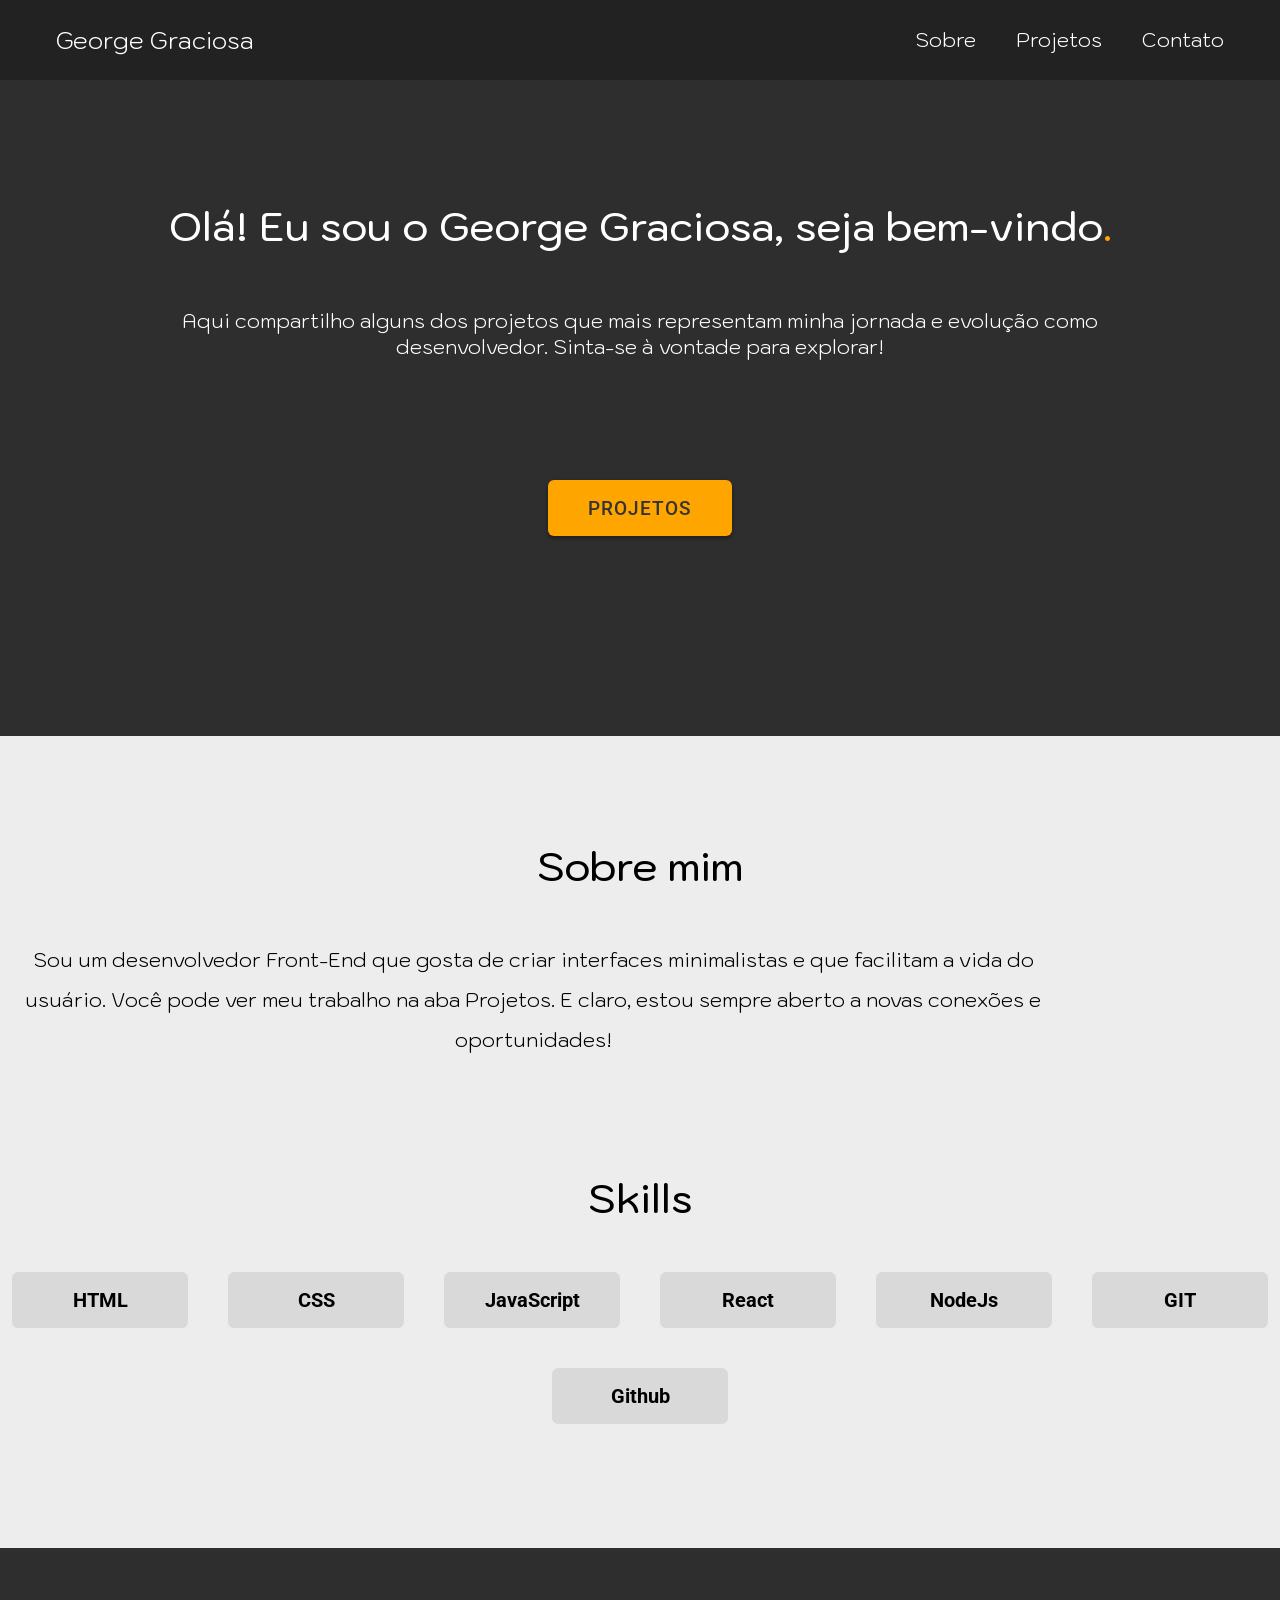
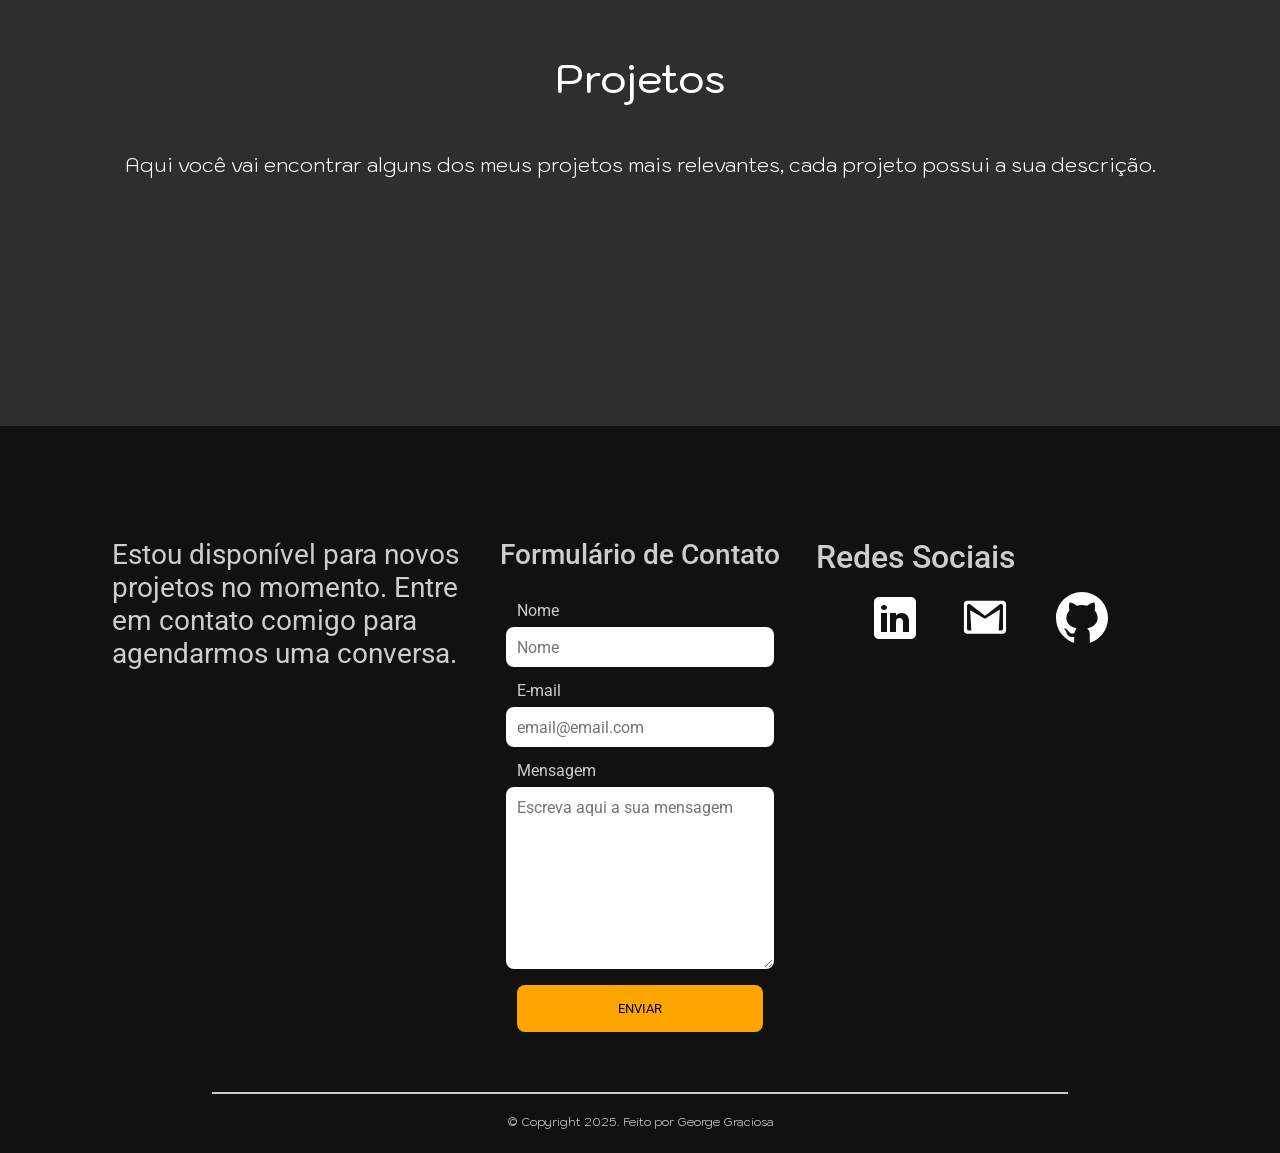
==== commit 9c300bad: "adição de formulário para contato" ====
--- a/index.html
+++ b/index.html
@@ -69,8 +69,22 @@
     </div>
   </div>
 
-  <div id="contatos-menu">
+  <footer id="contatos-menu">
     <p class="roboto-regular-font">Estou disponível para novos projetos no momento. Entre em contato comigo para agendarmos uma conversa.</p>
+
+    <div id="formulario-contato">
+      <form action="https://formsubmit.co/george.graciosa@gmail.com" method="POST" class="form">
+        <h2>Formulário de Contato</h2>
+        <label for="name">Nome</label>
+        <input type="text" name="name" id="name" placeholder="Nome" required>
+        <label for="email">E-mail</label>
+        <input type="email" name="email" id="email" placeholder="email@email.com" required>
+        <label for="message">Mensagem</label>
+        <textarea type="text" name="message" placeholder="Escreva aqui a sua mensagem" required></textarea>
+        <input type="hidden" name="_next" value="http://127.0.0.1:5500/obrigado.html">
+        <button type="submit">Enviar</button>
+      </form>
+    </div>
 
     <div id="social-wrap">
       <h3 class='roboto-font'>Redes Sociais</h3>
@@ -84,7 +98,7 @@
 
     <div id="line"></div>
     <p class="kod-regular-font" id="footer">© Copyright 2025. Feito por George Graciosa</p>
-  </div>
+  </footer>
 
   <script type="module" src="/js/script.js"></script>
 </body>
--- a/style/style.css
+++ b/style/style.css
@@ -1,7 +1,8 @@
-@import 'geral.css';
-@import 'header.css';
-@import 'home.css';
-@import 'about.css';
-@import 'project.css';
-@import 'contact.css';
-@import 'menu-mobile.css';
+@import "geral.css";
+@import "header.css";
+@import "home.css";
+@import "about.css";
+@import "project.css";
+@import "contact.css";
+@import "menu-mobile.css";
+@import "form.css";
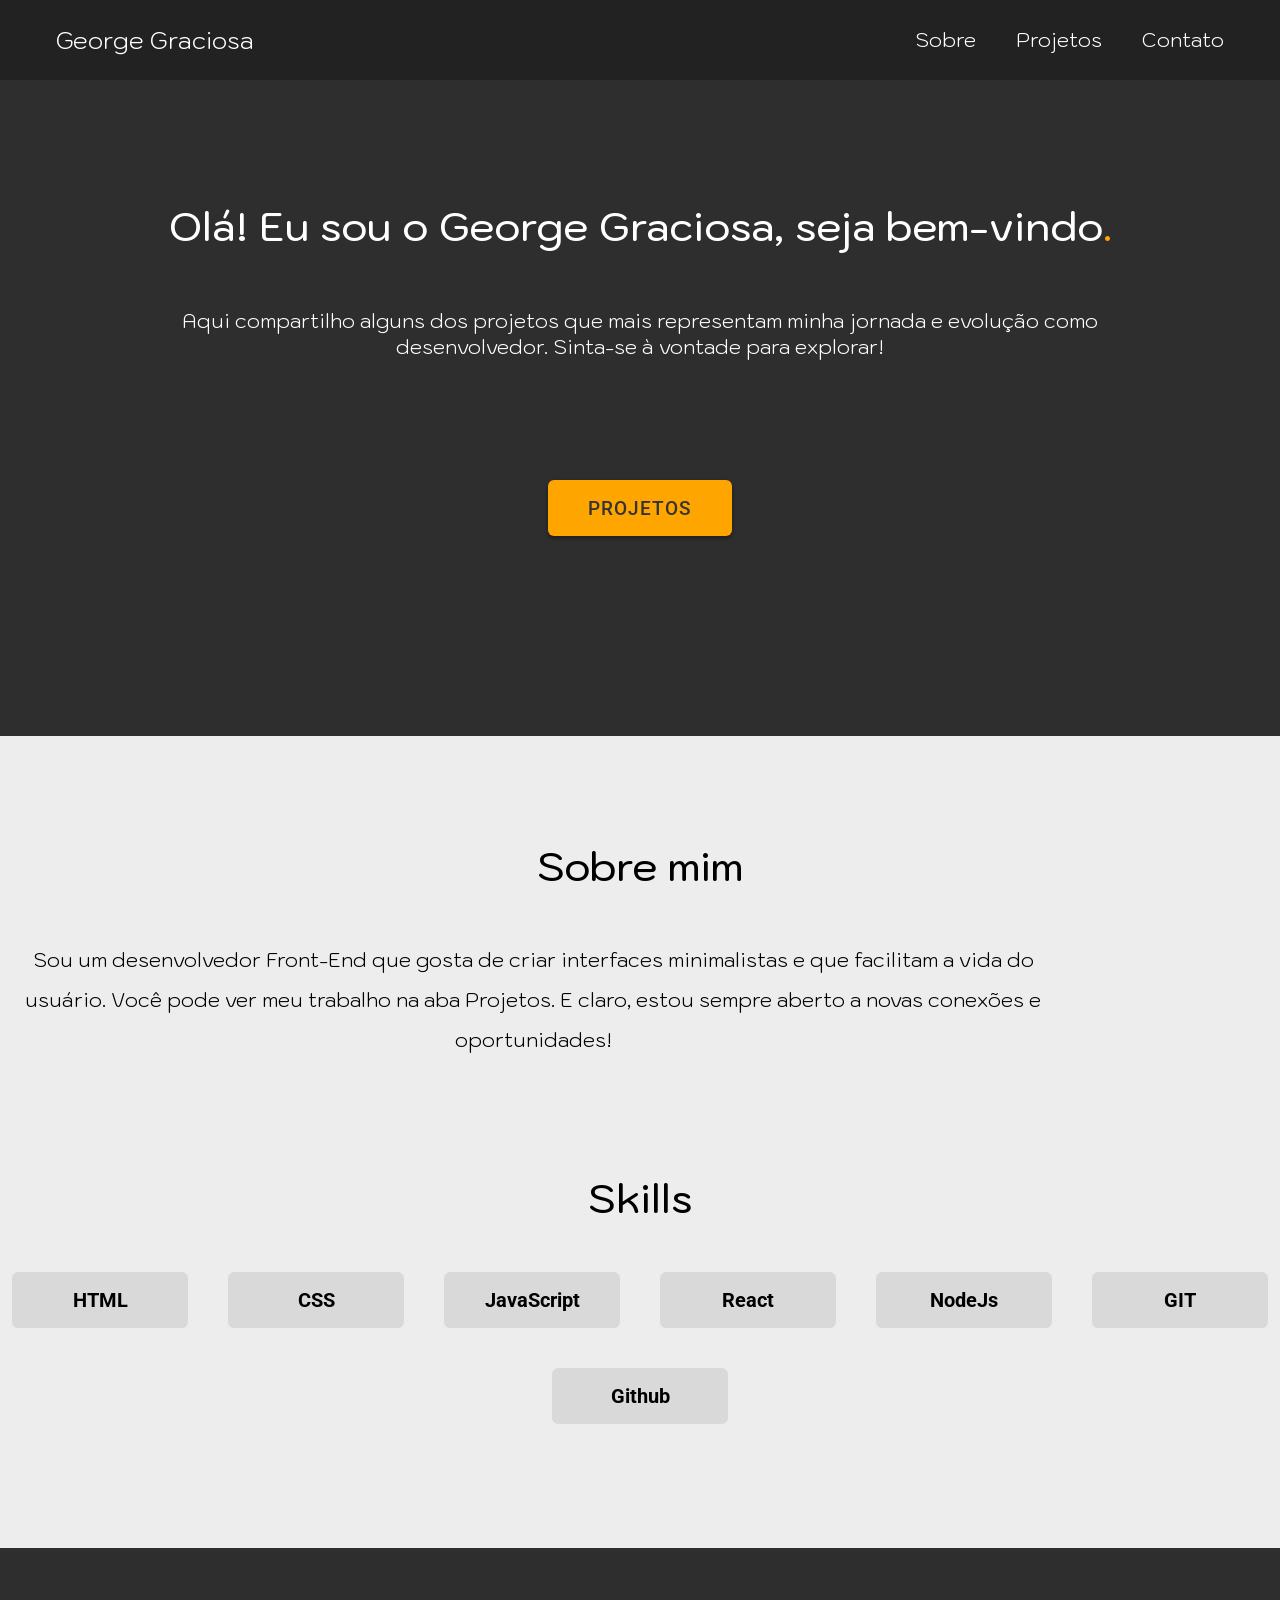
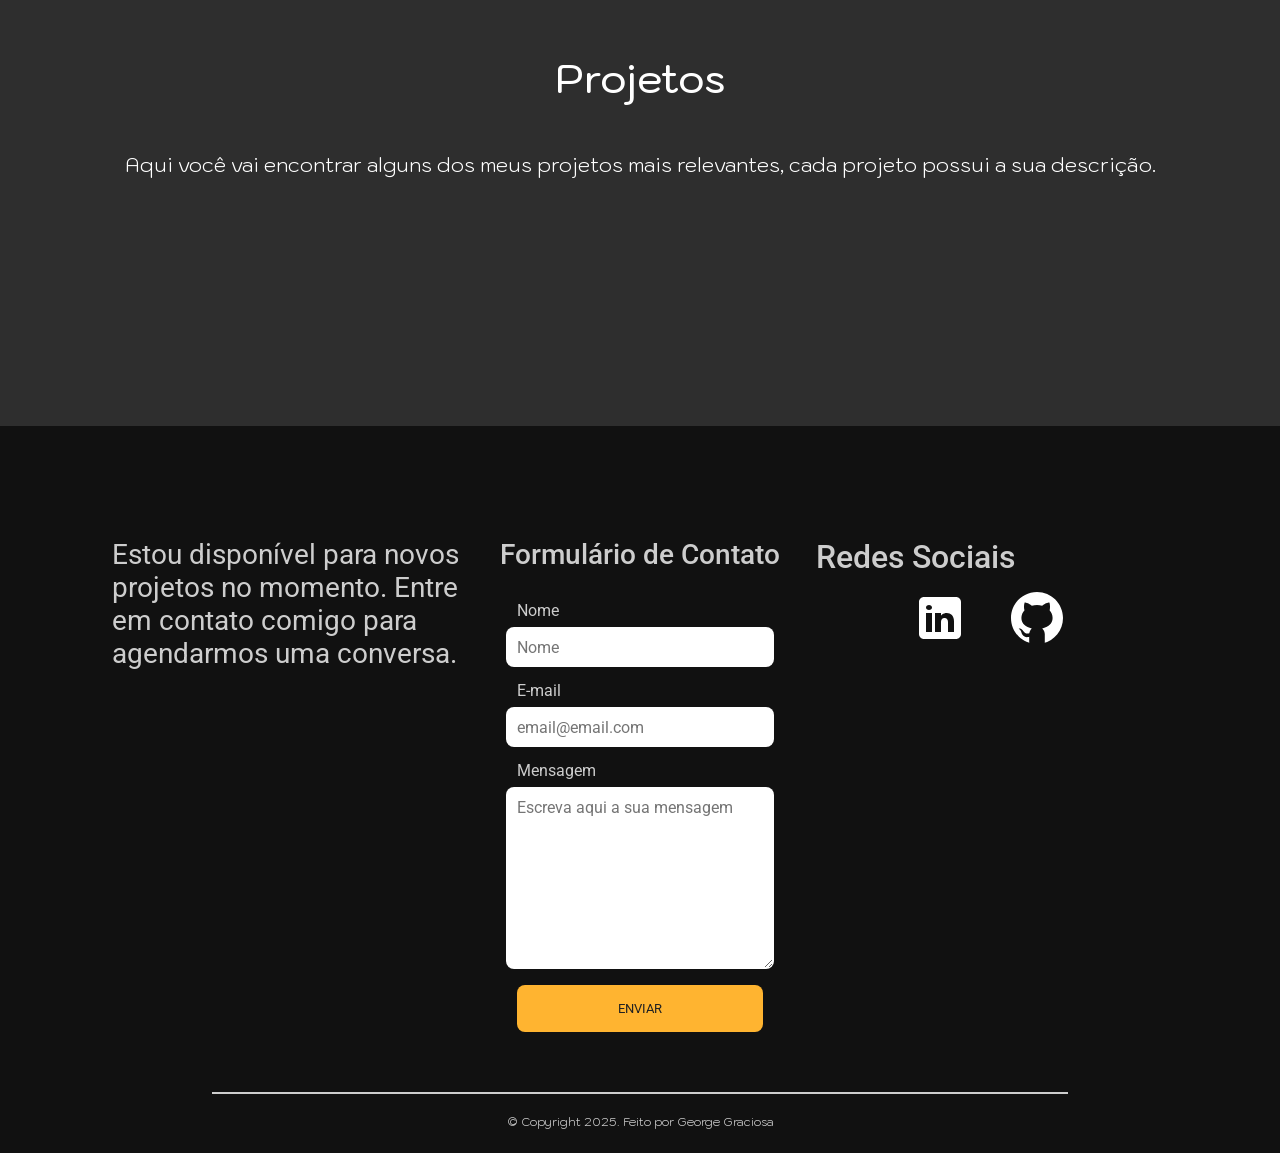
==== commit 9e24b27e: "retirado icone de e-mail, ajustado formulario mobile" ====
--- a/index.html
+++ b/index.html
@@ -90,7 +90,6 @@
       <h3 class='roboto-font'>Redes Sociais</h3>
       <ul id="socials">
         <li><a href="https://www.linkedin.com/in/george-graciosa/" target="_blank"><img src="/img/icone3.svg" alt="icone linkedin"></a></li>
-        <li><a href="#contatos-menu" id="email"><img src="/img/icone2.svg" alt="icone e-mail"></a></li>
         <li><a href="https://github.com/GeorgeGraciosa" target="_blank"><img src="/img/icone1.svg" alt="icone github"></a></li>
       </ul>
       <div id="alert" class="alert">E-mail copiado!</div>
